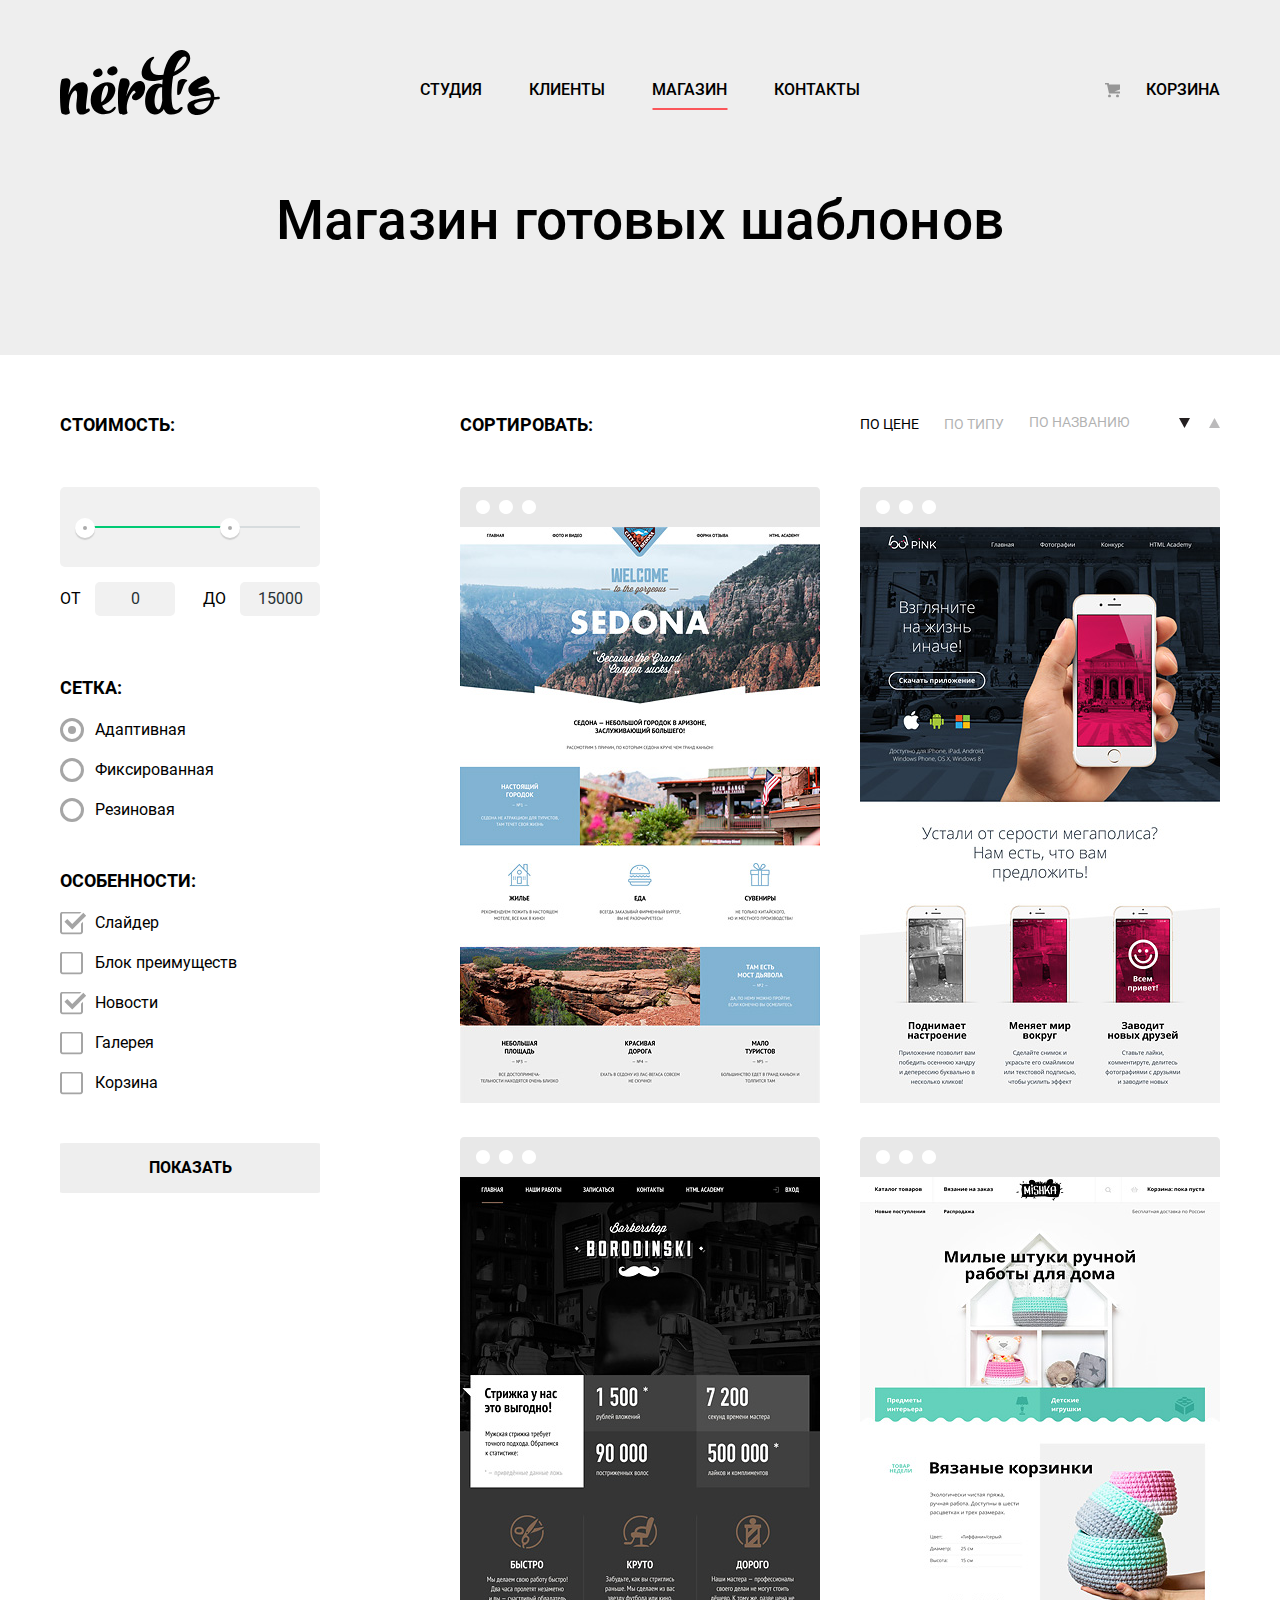
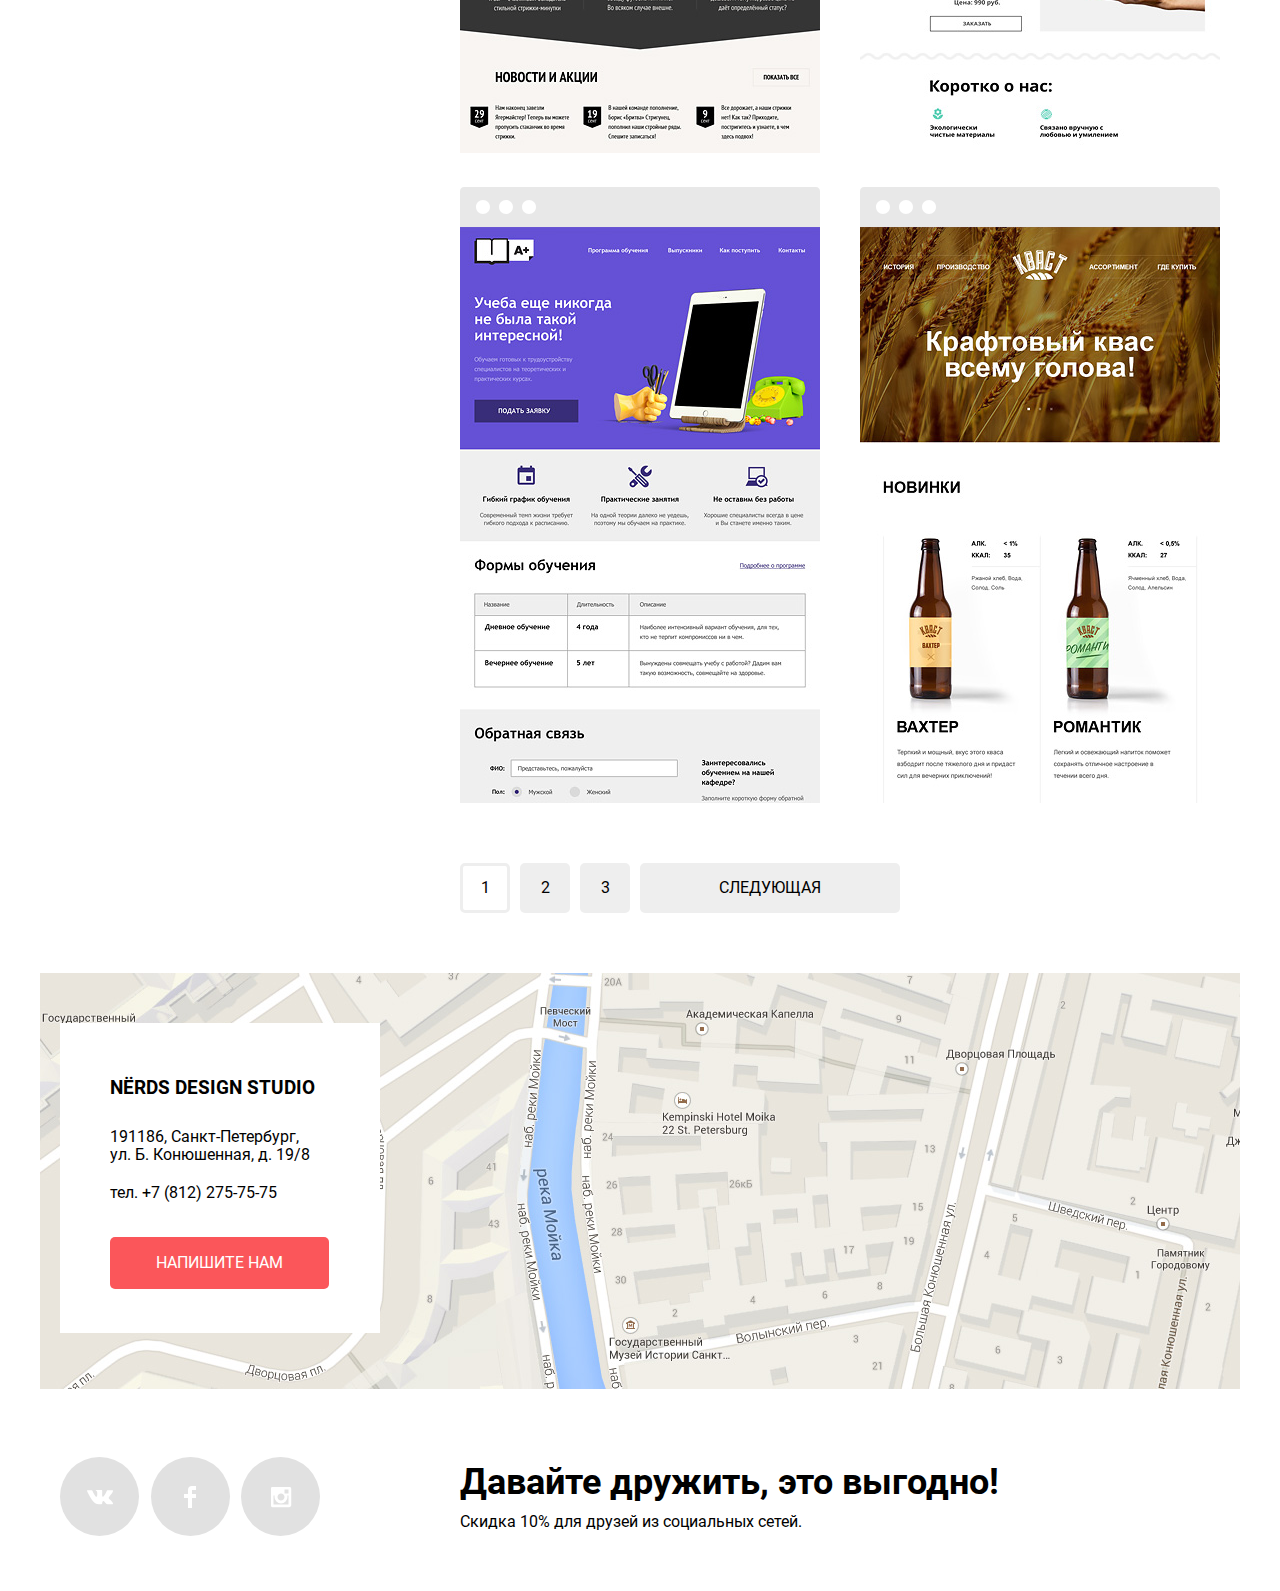
==== catalog.html @ c5b49dd9 "Оптимизировано" ====
<!DOCTYPE html>
<html lang="ru">
  <head>
    <meta charset="utf-8">
    <title>HTML Academy: Нёрдс</title>
    <link href="css/normalize.css" rel="stylesheet">
    <link href="css/min.style.css" rel="stylesheet">
  </head>
  <body class="catalog">
    <header class="main-header">
      <div class="container">
          <nav>
            <a class="logo-container" href="index.html">
              <img src="img/icons/nerds-logo.svg" alt="Логотип Нёрдс" width="160" height="65">
            </a>
            <ul class="site-navigation">
              <li class="site-navigation-item">
                <a href="studio.html">Студия</a>
              </li>
              <li class="site-navigation-item">
                <a href="clients.html">Клиенты</a>
              </li>
              <li class="site-navigation-item">
                <a class="current" href="catalog.html">Магазин</a>
              </li>
              <li class="site-navigation-item">
                <a href="contacts.html">Контакты</a>
              </li>
            </ul>
            <ul class="user-navigation">
              <li class="user-navigation-item">
                <a href="cart.html">Корзина</a>
              </li>
            </ul>
          </nav>
        <div class="title">
          <h1>Магазин готовых шаблонов</h1>
        </div>
      </div>
    </header>
    <main class="container inner-container">
      <aside>
        <fieldset class="field-range">
          <legend>Стоимость:</legend>
          <div class="range-filter">
            <div class="range-controls">
              <div class="scale">
                <div class="bar"></div>
              </div>
              <div class="toggle toggle-min"></div>
              <div class="toggle toggle-max"></div>
            </div>
            <div class="price-controls">
              <label class="min-price">от <input name="min-price" type="text" value="0"></label>
              <label class="max-price">до <input name="max-price" type="text" value="15000"></label>
            </div>
          </div>
        </fieldset>
        <fieldset class="field-radio">
          <legend>Сетка:</legend>
          <input class="visually-hidden" type="radio" name="grid" id="adoptive" checked>
          <label for="adoptive">Адаптивная</label>
          <input class="visually-hidden" type="radio" name="grid" id="fix">
          <label for="fix">Фиксированная</label>
          <input class="visually-hidden" type="radio" name="grid" id="responsive">
          <label for="responsive">Резиновая</label>
        </fieldset>
        <fieldset class="field-check">
          <legend>Особенности:</legend>
          <input class="visually-hidden" type="checkbox" id="check-slider" name="slider" checked>
          <label for="check-slider">Слайдер</label>
          <input class="visually-hidden" type="checkbox" id="check-features" name="features">
          <label for="check-features">Блок преимуществ</label>
          <input class="visually-hidden" type="checkbox" id="check-news" name="news" checked>
          <label for="check-news">Новости</label>
          <input class="visually-hidden" type="checkbox" id="check-gallery" name="gallery">
          <label for="check-gallery">Галерея</label>
          <input class="visually-hidden" type="checkbox" id="check-cart" name="cart">
          <label for="check-cart">Корзина</label>
        </fieldset>
        <button class="button" type="submit">Показать</button>
      </aside>
      <section class="inner-catalog">
        <h2 class="visually-hidden">Каталог</h2>
        <section class="sortings">
          <h3>Сортировать:</h3>
          <ul class="sort-type">
            <li>
              <a class="sorted" href="price-sort.html">По цене</a>
            </li>
            <li>
              <a href="type-sort.html">По типу</a>
            </li>
            <li>
              <a href="name-sort.html">По названию</a>
            </li>
          </ul>
          <ul class="sort-order">
            <li>
              <a class="sorted" href="down-sort">По убыванию</a>
            </li>
            <li>
              <a href="up-sort">По возрастанию</a>
            </li>
          </ul>
        </section>
        <ul class="catalog-list">
          <li class="catalog-item">
            <a href="sedona.html">
              <img class="catalog-item-image" src="img/content/img-sedona.jpg" alt="Sedona" width="360" height="576">
            </a>
            <div class="hidden info">
              <h3 class="project-name">
                <a href="sedona.html">Sedona</a>
              </h3>
              <b>Информационный  сайт для туристов</b>
              <a class="button" href="cart.html">9900 Руб.</a>
            </div>
          </li>
          <li class="catalog-item">
            <a href="pink-app.html">
              <img class="catalog-item-image" src="img/content/img-pink.jpg" alt="Pink app" width="360" height="576">
            </a>
            <div class="hidden info">
              <h3 class="project-name">
                <a href="pink-app.html">Pink app</a>
              </h3>
              <b>Продуктовый лендинг приложения для iOS и Android</b>
              <a class="button" href="cart.html">9900 Руб.</a>
            </div>
          </li>
          <li class="catalog-item">
            <a href="barbershop-borodinsky.html">
              <img class="catalog-item-image" src="img/content/img-barbershop.jpg" alt="Barbershop Borodinskiy" width="360" height="576">
            </a>
            <div class="hidden info">
              <h3 class="project-name">
                <a href="barbershop-borodinsky.html">Barbershop</a>
              </h3>
              <b>Сайт салона красоты.Для мужчин, да.</b>
              <a class="button" href="cart.html">9900 Руб.</a>
            </div>
          </li>
          <li class="catalog-item">
            <a href="mishka-store.html">
              <img class="catalog-item-image" src="img/content/img-mishka.jpg" alt="Mishka" width="360" height="576">
            </a>
            <div class="hidden info">
              <h3 class="project-name">
                <a href="mishka-store.html">Mishka</a>
              </h3>
              <b>Интернет-магазин вязаных игрушек</b>
              <a class="button" href="cart.html">9900 Руб.</a>
            </div>
          </li>
          <li class="catalog-item">
            <a href="a-plus.html">
              <img class="catalog-item-image" src="img/content/img-aplus.jpg" alt="A Plus" width="360" height="576">
            </a>
            <div class="hidden info">
              <h3 class="project-name">
                <a href="a-plus.html">A Plus</a>
              </h3>
              <b>Лендинг курсов повышения квалификации</b>
              <a class="button" href="cart.html">9900 Руб.</a>
            </div>
          </li>
          <li class="catalog-item">
            <a href="kvast.html">
              <img class="catalog-item-image" src="img/content/img-kvast.jpg" alt="Kvast" width="360" height="576">
            </a>
            <div class="hidden info">
              <h3 class="project-name">
                <a href="kvast.html">Кваст</a>
              </h3>
              <b>Промо-сайт производителя крафтового кваса</b>
              <a class="button" href="cart.html">9900 Руб.</a>
            </div>
          </li>
        </ul>
        <ul class="pagination">
          <li class="pagination-item current">
            <a href="page-1.html">1</a>
          </li>
          <li class="pagination-item">
            <a href="page-2.html">2</a>
          </li>
          <li class="pagination-item">
            <a href="page-3.html">3</a>
          </li>
          <li class="pagination-item">
            <a href="next-page.html">Cледующая</a>
          </li>
        </ul>
      </section>
    </main>
    <footer class="main-footer">
      <iframe src="https://www.google.com/maps/embed?pb=!1m18!1m12!1m3!1d1998.6037872533277!2d30.320858716096975!3d59.93871648187614!2m3!1f0!2f0!3f0!3m2!1i1024!2i768!4f13.1!3m3!1m2!1s0x4696310fca145cc1%3A0x42b32648d8238007!2z0JHQvtC70YzRiNCw0Y8g0JrQvtC90Y7RiNC10L3QvdCw0Y8g0YPQuy4sIDE5LzgsINCh0LDQvdC60YIt0J_QtdGC0LXRgNCx0YPRgNCzLCAxOTExODY!5e0!3m2!1sru!2sru!4v1552494220848" width="1200" height="416" style="border:0" allowfullscreen></iframe>
      <div class="container">
        <div class="adress-block">
          <h3>NЁRDS DESIGN STUDIO</h3>
          <p>191186, Санкт-Петербург,
            <br>ул. Б. Конюшенная, д. 19/8
          </p>
          <p>тел. +7 (812) 275-75-75</p>
          <a class="button open-popup" href="#">Напишите нам</a>
        </div>
      </div>
      <div class="social-container">
        <ul class="footer-social">
          <li class="footer-social-item vkontakte">
            <a href="nerds-vk.ru" aria-label="Группа Nerds во Вконтакте"></a>
          </li>
          <li class="footer-social-item facebook">
            <a href="nefds-fb.com" aria-label="Сообщество Nerds в Facebook"></a>
          </li>
          <li class="footer-social-item instagram">
            <a href="nerds-insta.com" aria-label="Страница Nerds в Instagram"></a>
          </li>
        </ul>
        <p class="footer-slogan">
          <b>Давайте дружить, это выгодно!</b>
          <span>Скидка 10% для друзей из социальных сетей.</span>
        </p>
      </div>
    </footer>
    <div class="modal">
      <button class="close" type="button" aria-label="Закрыть окно">Закрыть</button>
      <form action="https://echo.htmlacademy.ru" method="get">
        <h2>Напишите нам</h2>
        <div class="user-info">
          <p>
            <label for="name">Ваше имя:</label>
            <input type="text" id="name" name="user-name" placeholder="Имя Фамилия">
          </p>
          <p>
            <label for="mail">Ваш e-mail:</label>
            <input type="email" id="mail" name="user-mail" placeholder="email@example.com">
          </p>
        </div>
        <label for="letter">Текст письма:</label>
        <textarea id="letter" minlength="15">В свободной форме</textarea>
        <button class="button" type="submit">Отправить</button>
      </form>
    </div>
    <script src="js/min.script.js"></script>
  </body>
</html>
---- css/min.style.css ----
@-webkit-keyframes bounce{0%{-webkit-transform:translate(-50%,-400%);transform:translate(-50%,-400%)}90%{-webkit-transform:translate(-50%,-10%);transform:translate(-50%,-10%)}to{-webkit-transform:translate(-50%,-50%);transform:translate(-50%,-50%)}}@keyframes bounce{0%{-webkit-transform:translate(-50%,-400%);transform:translate(-50%,-400%)}90%{-webkit-transform:translate(-50%,-10%);transform:translate(-50%,-10%)}to{-webkit-transform:translate(-50%,-50%);transform:translate(-50%,-50%)}}@-webkit-keyframes shake{0%,to{-webkit-transform:translate(-50%,-50%);transform:translate(-50%,-50%)}10%,30%,50%,70%,90%{-webkit-transform:translate(-45%,-50%);transform:translate(-45%,-50%)}20%,40%,60%,80%{-webkit-transform:translate(-55%,-50%);transform:translate(-55%,-50%)}}@keyframes shake{0%,to{-webkit-transform:translate(-50%,-50%);transform:translate(-50%,-50%)}10%,30%,50%,70%,90%{-webkit-transform:translate(-45%,-50%);transform:translate(-45%,-50%)}20%,40%,60%,80%{-webkit-transform:translate(-55%,-50%);transform:translate(-55%,-50%)}}@font-face{font-style:normal;font-weight:500;font-family:"Roboto";src:local("Roboto"),url(../fonts/robotomedium.woff2) format("woff2"),url(../fonts/robotomedium.woff) format("woff")}@font-face{font-style:normal;font-weight:700;font-family:"Roboto";src:local("Roboto"),url(../fonts/robotobold.woff2) format("woff2"),url(../fonts/robotobold.woff) format("woff")}@font-face{font-style:normal;font-weight:400;font-family:"Roboto";src:local("Roboto"),url(../fonts/roboto.woff2) format("woff2"),url(../fonts/roboto.woff) format("woff")}.button,body{margin:0;font-size:16px}body{font-weight:300;font-family:"Roboto","Arial",sans-serif;letter-spacing:0;padding:0;line-height:30px;color:#000}a{text-decoration:none;cursor:pointer}.visually-hidden{position:absolute;width:1px;height:1px;margin:-1px;padding:0;overflow:hidden;border:0;clip:rect(0 0 0 0)}.button{display:inline-block;padding:16px 54px;line-height:18px;vertical-align:middle;text-align:center;color:#fff;text-transform:uppercase;word-wrap:break-word;background-color:#fb565a;border-radius:5px}.button:focus,.button:hover{background-color:#e74246}.button:active{color:rgba(255,255,255,.3);background-color:#d7373b}.container{-webkit-box-sizing:border-box;box-sizing:border-box;width:1200px;margin:0 auto;padding:0 20px}.main-header{padding-top:50px;background-color:#eee}.index.main-header{margin-bottom:80px}.main-header nav{display:-webkit-box;display:-ms-flexbox;display:flex;-webkit-box-align:start;-ms-flex-align:start;align-items:flex-start;background-color:inherit}.logo-container{width:160px;height:65px;margin-right:200px}.logo-container:focus,.logo-container:hover{opacity:.8}.logo-container:active{opacity:.3}.site-navigation,.user-navigation{display:-webkit-box;display:-ms-flexbox;display:flex;-webkit-box-orient:horizontal;-webkit-box-direction:normal;-ms-flex-direction:row;flex-direction:row;-ms-flex-wrap:wrap;flex-wrap:wrap;-webkit-box-pack:justify;-ms-flex-pack:justify;justify-content:space-between;-webkit-box-align:start;-ms-flex-align:start;align-items:flex-start;width:440px;margin:0 60px 0 0;padding:15px 0 0;list-style:none}.user-navigation{-webkit-box-pack:end;-ms-flex-pack:end;justify-content:flex-end;width:300px;margin:0}.site-navigation-item:not(:last-of-type){margin-right:45px}.site-navigation-item a,.user-navigation-item a{position:relative;display:inline-block;padding:10px 0;font-weight:500;font-size:16px;line-height:30px;vertical-align:middle;text-align:right;color:#000;text-transform:uppercase}.site-navigation-item a:focus,.site-navigation-item a:hover,.user-navigation-item a:focus,.user-navigation-item a:hover{color:#fb565a}.site-navigation-item a:active,.user-navigation-item a:active{color:rgba(0,0,0,.3)}.site-navigation-item .current::after{content:"";position:absolute;bottom:5px;left:50%;width:100%;height:2px;background-color:#fb565a;-webkit-transform:translateX(-50%);-ms-transform:translateX(-50%);transform:translateX(-50%)}.user-navigation-item{position:relative}.user-navigation-item:last-child a{width:115px;text-align:right}.user-navigation-item:last-child a:before{content:"";position:absolute;top:50%;left:0;display:block;width:15px;height:15px;background-image:url(../img/icons/cart-icon.svg);-webkit-transform:translateY(-50%);-ms-transform:translateY(-50%);transform:translateY(-50%);opacity:.5}.main-slider{position:relative;margin:0;padding:0}.main-slider input{position:absolute;width:1px;height:1px;margin:-1px;padding:0;overflow:hidden;border:0;clip:rect(0 0 0 0);-webkit-appearance:none;-moz-appearance:none;appearance:none}.slider-navigation{position:absolute;bottom:95px;left:535px;z-index:2;display:-webkit-box;display:-ms-flexbox;display:flex;-webkit-box-pack:justify;-ms-flex-pack:justify;justify-content:space-between;width:90px;height:18px}.slider-navigation-item{width:18px;height:18px;background-color:#fff;border-radius:50%}.main-slider input#slide-1:checked~div label[for=slide-1]::before,.main-slider input#slide-2:checked~div label[for=slide-2]::before,.main-slider input#slide-3:checked~div label[for=slide-3]::before{content:"";position:relative;top:-50%;left:50%;display:inline-block;width:25%;height:25%;vertical-align:middle;border:2px solid #c2c2c2;border-radius:50%;-webkit-transform:translate(-50%,25%);-ms-transform:translate(-50%,25%);transform:translate(-50%,25%)}.main-slider input#slide-1:focus~div label[for=slide-1],.main-slider input#slide-2:focus~div label[for=slide-2],.main-slider input#slide-3:focus~div label[for=slide-3]{-webkit-box-shadow:inset 1px 1px 0 0 #87cefa,inset -1px -1px 0 0 #87cefa,inset -1px 1px 0 0 #87cefa,inset 1px -1px 0 0 #87cefa;box-shadow:inset 1px 1px 0 0 #87cefa,inset -1px -1px 0 0 #87cefa,inset -1px 1px 0 0 #87cefa,inset 1px -1px 0 0 #87cefa}.slider-item,.slider-list{position:relative;width:100%;margin:0}.slider-list{-webkit-box-sizing:border-box;box-sizing:border-box;min-height:430px;list-style:none;display:block;padding:0 0 80px}.slider-item{top:0;left:0;display:none;height:100%;padding:0}.main-slider input#slide-1:checked~.slider-list .first,.main-slider input#slide-2:checked~.slider-list .second,.main-slider input#slide-3:checked~.slider-list .third{display:block}.slider-item.first::after,.slider-item.second::after,.slider-item.third::after{content:"";position:absolute;right:30px;bottom:-82px;z-index:1;width:700px;height:414px;background-image:url(../img/content/slide1.png);background-repeat:no-repeat}.slider-item.second::after,.slider-item.third::after{bottom:-80px;height:430px;background-image:url(../img/content/slide2.png)}.slider-item.third::after{width:760px;height:410px;background-image:url(../img/content/slide3.png)}.slider-item .item-info{width:520px}.slider-item h2{margin:0 0 25px;padding:78px 0 0;font-size:55px;line-height:55px}.slider-item p{width:410px;margin:0 0 40px;padding:0;line-height:24px}.categories{width:1160px;margin:0 auto}.category-item,.category-list{display:-webkit-box;display:-ms-flexbox;display:flex;-webkit-box-direction:normal}.category-list{-webkit-box-pack:start;-ms-flex-pack:start;justify-content:flex-start;list-style:none;-webkit-box-orient:horizontal;-ms-flex-direction:row;flex-direction:row;width:100%;margin:0;padding:80px 0 0}.category-item{-webkit-box-orient:vertical;-ms-flex-direction:column;flex-direction:column;width:300px;margin:0 100px 0 0;padding:0}.category-item img{margin:0 0 26px;padding:0}.category-item h3{margin:0 0 15px;padding:0;font-size:24px;line-height:30px;text-transform:uppercase}.category-item p{max-width:260px;margin:0 0 32px;padding:0;line-height:24px}.category-item a{-webkit-box-sizing:border-box;box-sizing:border-box;max-width:160px;margin:0;padding:17px 0}.cat-second a{background-color:#00ca74}.cat-second a:focus,.cat-second a:hover{background-color:#00bc6c}.cat-second a:active{background-color:#00aa62}.cat-third a{margin-bottom:80px;background-color:#efc84a}.cat-third a:focus,.cat-third a:hover{background-color:#eab534}.cat-third a:active{background-color:#e5a722}.about-us{margin-bottom:50px;font-size:16px;line-height:24px}.about-us .container{display:-webkit-box;display:-ms-flexbox;display:flex;-webkit-box-orient:horizontal;-webkit-box-direction:normal;-ms-flex-direction:row;flex-direction:row;-webkit-box-pack:justify;-ms-flex-pack:justify;justify-content:space-between;width:1160px;margin:0 auto;padding:0;border-top:2px solid #eee}.column-left{width:700px}.column-right{width:360px}.about-us h1{margin:0 0 33px;padding:73px 0 0;font-size:45px;line-height:45px}.about-us p{width:620px;margin:0 0 40px;padding:0}.about-us b,.about-us caption{margin:0;padding:0;font-weight:700;text-transform:uppercase}.about-us .features{margin:0;padding:24px 0 0;list-style:none}.features li{position:relative;margin:0 0 24px;padding:0 0 0 35px}.features li::before{content:"";position:absolute;top:50%;left:0;width:25px;height:2px;background-color:#fb565a}.about-us img{margin:0;padding:40px 0 30px}.about-us table{width:360px;margin:0;padding:0;text-align:left}.about-us sup{font-size:25px;line-height:10px}.about-us caption{padding:0 0 55px}.about-us td,.about-us th{width:120px;margin:0;padding:2px 0 35px;font-size:45px;line-height:10px}.about-us td{padding:0;font-weight:400;font-size:16px;line-height:18px}.clients{margin-bottom:80px}.clients .container{-webkit-box-align:center;-ms-flex-align:center;align-items:center;-webkit-box-sizing:border-box;box-sizing:border-box;width:1160px;min-height:184px;margin:0 auto;padding:0;border-top:2px solid #eee;border-bottom:2px solid #eee}.clients .container,.clients-item,.clients-list{display:-webkit-box;display:-ms-flexbox;display:flex}.clients-list{-webkit-box-orient:horizontal;-webkit-box-direction:normal;-ms-flex-direction:row;flex-direction:row;-ms-flex-wrap:wrap;flex-wrap:wrap;height:100%;padding:0;list-style:none;width:100%}.clients-item{position:relative;-webkit-box-pack:center;-ms-flex-pack:center;justify-content:center;-webkit-box-align:center;-ms-flex-align:center;align-items:center;-webkit-box-sizing:border-box;box-sizing:border-box;width:300px;padding-top:15px}.clients-item a{opacity:.2;font-size:0}.clients-item a:focus,.clients-item a:hover{opacity:1}.clients-item a:active{opacity:.1}.clients-item:first-of-type,.clients-item:last-of-type{width:280px;padding-top:25px}.clients-item:first-of-type{padding-right:20px}.clients-item:last-of-type{padding-left:20px}.clients-item:not(:last-of-type)::after{content:"";position:absolute;top:50%;right:0;width:2px;height:52px;background-color:#eee;-webkit-transform:translateY(-50%);-ms-transform:translateY(-50%);transform:translateY(-50%)}.main-footer .container{position:relative;display:block;width:1200px;height:416px;margin:0 auto 68px;padding:0;background-color:#e9e5dc;background-image:url(../img/content/map.jpg)}.main-footer iframe{z-index:1;width:100%;height:416px;positioN:absolute}.adress-block,.adress-block .button{-webkit-box-sizing:border-box;box-sizing:border-box}.adress-block{position:absolute;top:50px;left:20px;z-index:2;height:310px;background-color:#fff;width:320px;padding:50px}.adress-block h3{margin:0 0 25px;padding:0}.adress-block p{margin:0 0 20px;padding:0;font-weight:400;line-height:18px}.adress-block .button{width:219px;margin:15px 0 0;padding:17px 0}.footer-social,.social-container{display:-webkit-box;display:-ms-flexbox;display:flex;-webkit-box-orient:horizontal;-webkit-box-direction:normal;-ms-flex-direction:row;flex-direction:row;width:1160px;margin:0 auto 45px;padding:0 20px}.footer-social{-ms-flex-wrap:wrap;flex-wrap:wrap;-webkit-box-pack:justify;-ms-flex-pack:justify;justify-content:space-between;-webkit-box-align:start;-ms-flex-align:start;align-items:flex-start;-webkit-box-sizing:border-box;box-sizing:border-box;width:260px;margin:0 140px 0 0;padding:0;list-style:none}.footer-social-item{width:79px;height:79px;margin-bottom:10px;background-color:#e1e1e1;border-radius:50%}.footer-social-item a{position:relative;display:block;width:100%;height:100%;border-radius:50%}.footer-social-item a:focus,.footer-social-item a:hover{background-color:#e74246}.footer-social-item a:active{background-color:#d7373b}.facebook a:active::after,.instagram a:active::after,.vkontakte a:active::after{opacity:.3}.facebook a::after,.vkontakte a::after{left:50%;-webkit-transform:translate(-50%,-50%);-ms-transform:translate(-50%,-50%);transform:translate(-50%,-50%)}.vkontakte a::after{content:"";position:absolute;top:50%;display:block;width:26px;height:15px;background-image:url(../img/icons/vk-icon.svg)}.facebook a::after{width:12px;height:22px;background-image:url(../img/icons/fb-icon.svg)}.facebook a::after,.field-radio label::before,.instagram a::after{content:"";position:absolute;top:50%;display:block}.instagram a::after{background-image:url(../img/icons/insta-icon.svg);-webkit-transform:translate(-50%,-50%);-ms-transform:translate(-50%,-50%);transform:translate(-50%,-50%);left:50%;width:21px;height:21px}.footer-slogan{max-width:560px;margin:0;padding:0}.footer-slogan p{margin-top:30px;padding:1px 0 0}.footer-slogan b{display:block;margin-bottom:7px;padding-top:7px;font-weight:700;font-size:36px;line-height:36px}.footer-slogan span{margin:0}.main-header h1{width:100%;margin:0;padding:78px 0 0;font-weight:500;font-size:55px;line-height:55px;text-align:center;letter-spacing:.001em}.container.inner-container,.main-header .title{display:-webkit-box;display:-ms-flexbox;display:flex}.main-header .title{-webkit-box-sizing:border-box;box-sizing:border-box;min-height:240px;margin:0;padding-bottom:100px}.container.inner-container{-webkit-box-orient:horizontal;-webkit-box-direction:normal;-ms-flex-direction:row;flex-direction:row;-webkit-box-pack:justify;-ms-flex-pack:justify;justify-content:space-between;padding:0 20px}.catalog .main-header{margin-bottom:58px}.container aside{width:260px}aside fieldset{display:-webkit-box;display:-ms-flexbox;display:flex;-webkit-box-orient:vertical;-webkit-box-direction:normal;-ms-flex-direction:column;flex-direction:column;margin:0;padding:0;border:0}.field-range{margin-bottom:60px}.field-radio{margin-bottom:34px}.field-check{margin-bottom:35px}fieldset legend{margin-bottom:15px;padding:0;font-weight:700;font-size:18px;line-height:24px;text-transform:uppercase;letter-spacing:.001em}fieldset label{position:relative;margin-bottom:10px;padding-left:35px;font-weight:400}.range-filter{width:260px;margin-top:35px}.range-controls{position:relative;height:41px;margin-bottom:15px;padding-top:39px;padding-right:20px;padding-left:20px;background-color:#f1f1f1;border-radius:5px}.range-controls .scale{height:2px;background:#d7dcde}.range-controls .bar{width:70%;height:2px;background:#00ca74}.range-controls .toggle{position:absolute;top:31px;left:0;width:4px;height:4px;padding:0;background-color:#ababab;border:8px solid #fff;border-radius:50%;-webkit-box-shadow:0 2px 1px 0 #cfcfcf;box-shadow:0 2px 1px 0 #cfcfcf;cursor:pointer}.range-controls .toggle-min{left:15px}.range-controls .toggle-max{left:160px}.price-controls{display:-webkit-box;display:-ms-flexbox;display:flex;-webkit-box-orient:horizontal;-webkit-box-direction:normal;-ms-flex-direction:row;flex-direction:row;width:100%}.price-controls label{width:50%;margin-bottom:0;padding:0;font-size:16px;text-transform:uppercase}.price-controls input{width:60px;margin-left:10px;padding:8px 10px;font-size:16px;font-family:"Roboto","Arial",sans-serif;text-align:center;color:#283136;background:#f1f1f1;border:0;border-radius:5px}.max-price{text-align:right}.field-radio label::before{left:0;width:18px;height:18px;border:3px solid #4d4d4d;border-radius:50%;-webkit-transform:translateY(-50%);-ms-transform:translateY(-50%);transform:translateY(-50%);opacity:.5}.field-radio input:checked+label:after{content:"";position:absolute;top:50%;left:8px;width:8px;height:8px;background-color:#4d4d4d;border-radius:50%;-webkit-transform:translateY(-50%);-ms-transform:translateY(-50%);transform:translateY(-50%);opacity:.5}.field-check label:before{content:"";position:absolute;top:50%;left:0;display:block;-webkit-box-sizing:border-box;box-sizing:border-box;width:27px;height:23px;background-image:url(../img/icons/checkbox-off.svg);background-repeat:no-repeat;-webkit-transform:translateY(-50%);-ms-transform:translateY(-50%);transform:translateY(-50%);opacity:.5}.field-check input:checked+label:before{background-image:url(../img/icons/checkbox-on.svg)}.field-radio input:checked+label:hover:after,fieldset label:hover:before{opacity:1}fieldset input:disabled+label{opacity:.3;pointer-events:none}fieldset input:focus+label{-webkit-box-shadow:inset 1px 1px 0 0 #87cefa,inset -1px -1px 0 0 #87cefa,inset -1px 1px 0 0 #87cefa,inset 1px -1px 0 0 #87cefa;box-shadow:inset 1px 1px 0 0 #87cefa,inset -1px -1px 0 0 #87cefa,inset -1px 1px 0 0 #87cefa,inset 1px -1px 0 0 #87cefa}.field-radio input:focus+label:after,fieldset input:focus+label:before{opacity:1}aside button{width:100%;border:0}aside .button{font-weight:700;font-size:16px;line-height:18px;color:#000;background-color:#eee;border-radius:2%}aside .button:focus,aside .button:hover{background-color:#dfdfdf}aside .button:active{color:rgba(0,0,0,.3);background-color:#d5d5d5;-webkit-box-shadow:inset 0 3px 0 0 rgba(0,0,0,.1);box-shadow:inset 0 3px 0 0 rgba(0,0,0,.1)}.inner-catalog{width:760px}.inner-catalog ul{margin:0;padding:0;list-style:none}.inner-catalog .sortings,.sortings ul{display:-webkit-box;display:-ms-flexbox;display:flex;-webkit-box-orient:horizontal;-webkit-box-direction:normal;-ms-flex-direction:row;flex-direction:row}.inner-catalog .sortings{margin-bottom:50px}.sortings ul{margin:0;padding:0}.sortings h3{margin:0 auto 0 0;padding:0;font-weight:700;font-size:18px;line-height:24px;text-transform:uppercase;letter-spacing:.001em}.sortings a{display:inline-block;font-weight:400;font-size:14px;line-height:18px;vertical-align:middle;color:#000;text-transform:uppercase;opacity:.3}.sortings a:focus,.sortings a:hover{opacity:.6}.sortings a:active{opacity:1}.sortings .sort-type{margin-right:45px}.sort-order li,.sort-type li{display:-webkit-inline-box;display:-ms-inline-flexbox;display:inline-flex}.sort-type li:not(:last-of-type){margin-right:25px;padding-top:2px}.sortings .sort-order{display:-webkit-box;display:-ms-flexbox;display:flex;-webkit-box-pack:justify;-ms-flex-pack:justify;justify-content:space-between;width:45px}.sort-order a{position:relative;width:15px;height:18px;font-size:0}.sort-order .sorted::before{-webkit-transform:rotate(180deg);-ms-transform:rotate(180deg);transform:rotate(180deg)}.sort-order a::before{content:"";position:absolute;top:25%;left:25%;display:block;width:11px;height:10px;background-image:url(../img/icons/icon-up-dir.svg)}.sortings .sorted{opacity:1}.inner-catalog .catalog-list{display:-webkit-box;display:-ms-flexbox;display:flex;-webkit-box-orient:horizontal;-webkit-box-direction:normal;-ms-flex-direction:row;flex-direction:row;-ms-flex-wrap:wrap;flex-wrap:wrap;margin-bottom:26px}.catalog-item{position:relative;max-width:360px;margin-bottom:24px;padding-top:40px}.catalog-item:not(:nth-of-type(2n)){margin-right:40px}.catalog-item .button,.catalog-item .info{-webkit-box-sizing:border-box;box-sizing:border-box}.catalog-item .info{position:absolute;bottom:10px;z-index:2;display:-webkit-box;display:-ms-flexbox;display:flex;-webkit-box-orient:vertical;-webkit-box-direction:normal;-ms-flex-direction:column;flex-direction:column;-webkit-box-align:center;-ms-flex-align:center;align-items:center;min-height:230px;max-height:575px;padding-bottom:40px;background-color:#eee;width:100%}.catalog-item:before{content:"";position:absolute;top:0;left:0;width:360px;height:40px;background-image:url(../img/icons/browser.svg);opacity:.12}.catalog-item h3{margin:0 0 18px;padding:30px 0 0;font-weight:700;font-size:18px;line-height:24px;text-transform:uppercase;letter-spacing:.001em}.project-name a{color:#000}.catalog-item b{width:200px;min-height:60px;max-height:800px;margin-bottom:5px;overflow:auto;font-weight:400;line-height:18px;text-align:center}.catalog-item .button{width:200px}.catalog-item .hidden{display:none}.catalog-item:focus-within:before,.catalog-item:focus:before,.catalog-item:hover:before{opacity:1}.catalog-item a:focus+.hidden,.catalog-item a:hover+.hidden{display:-webkit-box;display:-ms-flexbox;display:flex}.catalog-item .hidden:hover,.catalog-item:focus-within .hidden{display:-webkit-box;display:-ms-flexbox;display:flex}.inner-catalog .pagination{display:-webkit-box;display:-ms-flexbox;display:flex;-webkit-box-orient:horizontal;-webkit-box-direction:normal;-ms-flex-direction:row;flex-direction:row;-ms-flex-wrap:wrap;flex-wrap:wrap;width:100%;margin-bottom:40px}.pagination a,.pagination-item{-webkit-box-pack:center;-ms-flex-pack:center;justify-content:center;-webkit-box-align:center;-ms-flex-align:center;align-items:center;-webkit-box-sizing:border-box;box-sizing:border-box}.pagination a{display:-webkit-inline-box;display:-ms-inline-flexbox;display:inline-flex;width:100%;color:#000;text-transform:uppercase;height:100%}.pagination-item{display:-webkit-box;display:-ms-flexbox;display:flex;min-width:50px;height:50px;margin:0 10px 20px 0;padding:0;background-color:#eee;border-radius:5px}.pagination-item:last-of-type{width:260px;margin-right:0}.pagination .current{-webkit-box-sizing:border-box;box-sizing:border-box;background-color:transparent;border:3px solid #eee}.pagination-item:focus-within,.pagination-item:hover{background-color:#dfdfdf}.pagination-item:active{background-color:#d5d5d5;-webkit-box-shadow:inset 0 3px 0 0 rgba(0,0,0,.1);box-shadow:inset 0 3px 0 0 rgba(0,0,0,.1)}.pagination-item:active a{color:rgba(0,0,0,.3)}.modal{position:fixed;top:50%;left:50%;z-index:5;display:none;-webkit-box-sizing:border-box;box-sizing:border-box;width:960px;height:590px;margin:0;padding:70px 100px;background-color:#fff;-webkit-box-shadow:0 20px 40px 0 rgba(0,0,0,.75);box-shadow:0 20px 40px 0 rgba(0,0,0,.75);-webkit-transform:translate(-50%,-50%);-ms-transform:translate(-50%,-50%);transform:translate(-50%,-50%)}.modal-error,.modal-open{-webkit-animation-duration:.6s;animation-duration:.6s}.modal-open{display:block;-webkit-animation-name:bounce;animation-name:bounce}.modal-error{-webkit-animation-name:shake;animation-name:shake}.modal .close{position:absolute;top:80px;right:90px;width:21px;height:21px;font-size:0;background:0 0;background-image:url(../img/icons/close-cross.svg);border:0;opacity:.5}.modal .close:focus,.modal .close:hover{opacity:1}.modal .close:active{opacity:.1}.modal button{border:0}.modal form{-webkit-box-orient:vertical;-ms-flex-direction:column;flex-direction:column;width:100%;margin:0;padding:0}.modal h2{margin:0 0 30px;padding:0;font-size:45px;line-height:45px}.modal .user-info,.modal form,.user-info p{display:-webkit-box;display:-ms-flexbox;display:flex;-webkit-box-direction:normal}.modal .user-info{-webkit-box-pack:justify;-ms-flex-pack:justify;justify-content:space-between;margin:0 0 25px;padding:0;-webkit-box-orient:horizontal;-ms-flex-direction:row;flex-direction:row}.user-info p{-webkit-box-orient:vertical;-ms-flex-direction:column;flex-direction:column;width:360px}.modal textarea,.user-info input{-webkit-box-sizing:border-box;box-sizing:border-box;padding:14px;border:2px solid rgba(0,0,0,.3);border-radius:3px}.user-info input{font-weight:400;margin:0}.modal label,.user-info p{margin:0 0 5px;padding:0}label[for=letter]{margin-bottom:0}.modal textarea{height:116px;margin:0 0 48px;color:rgba(0,0,0,.3)}.modal .button{width:260px}
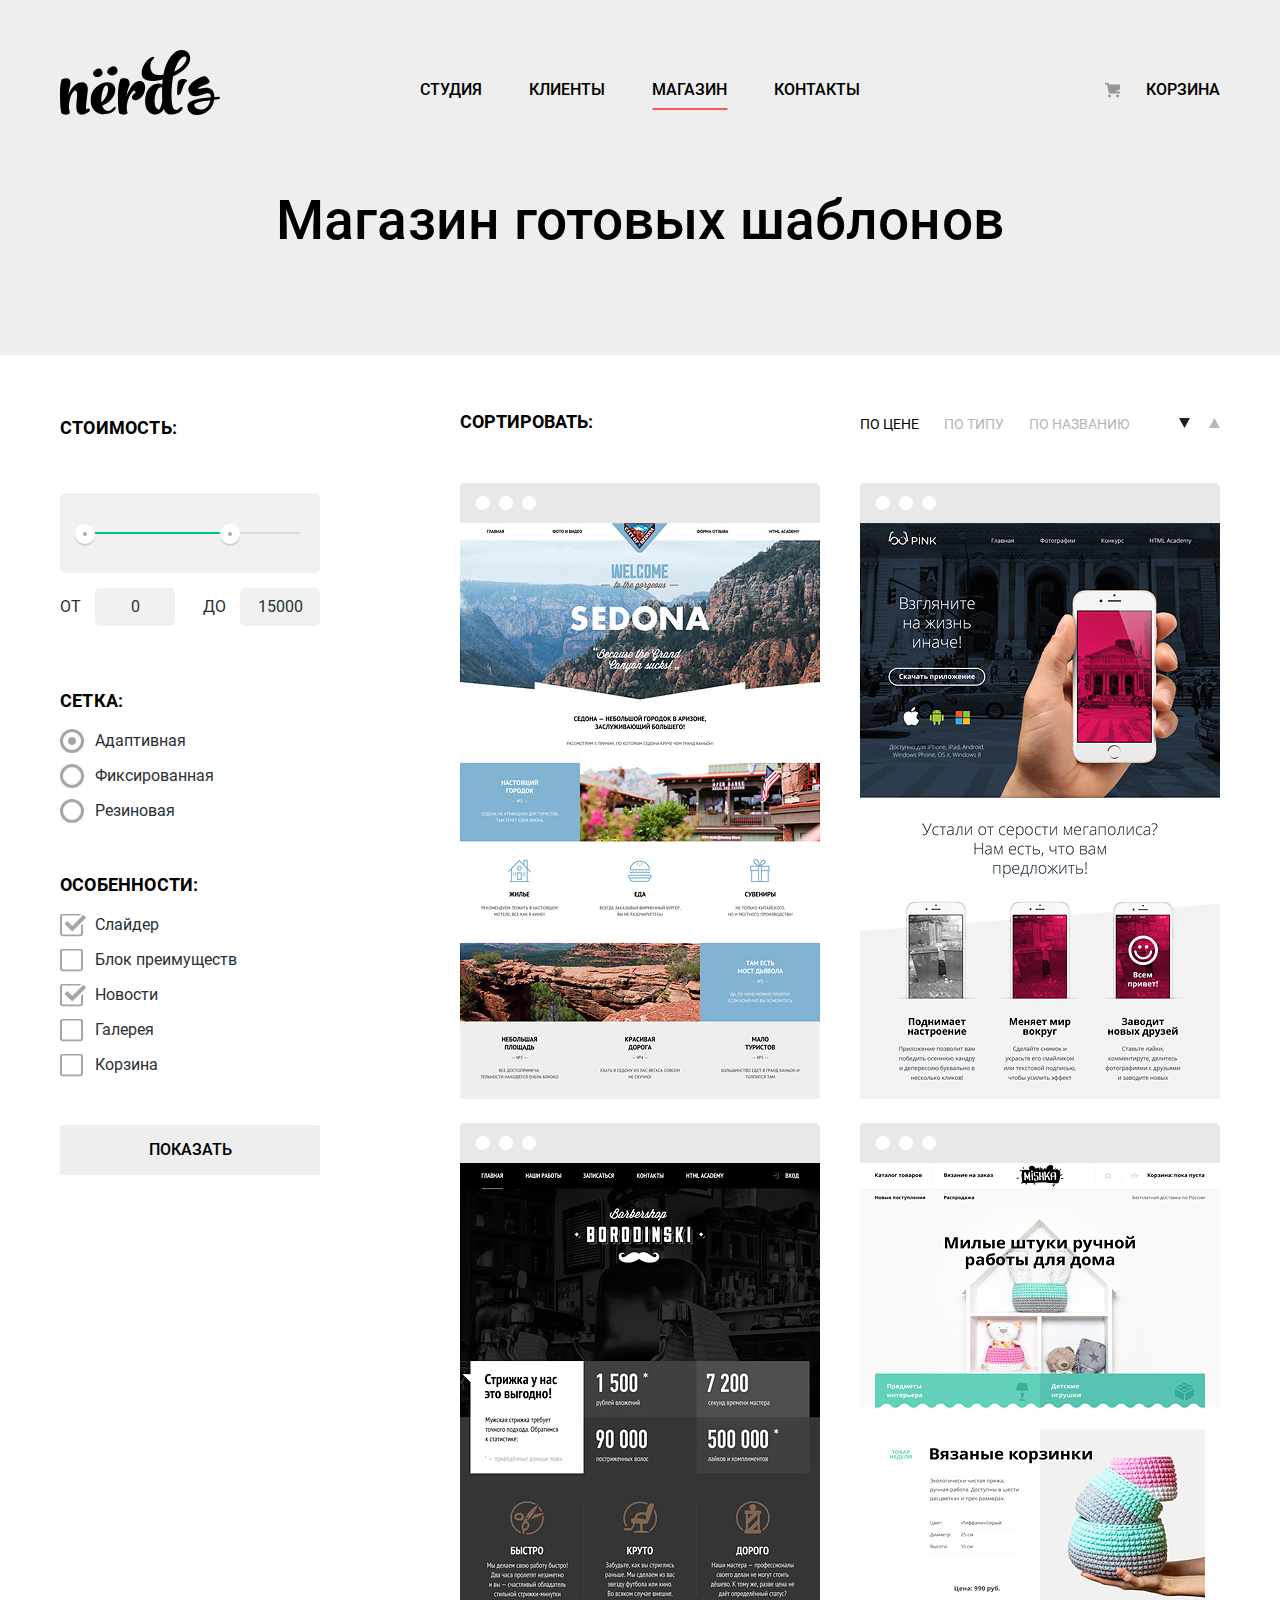
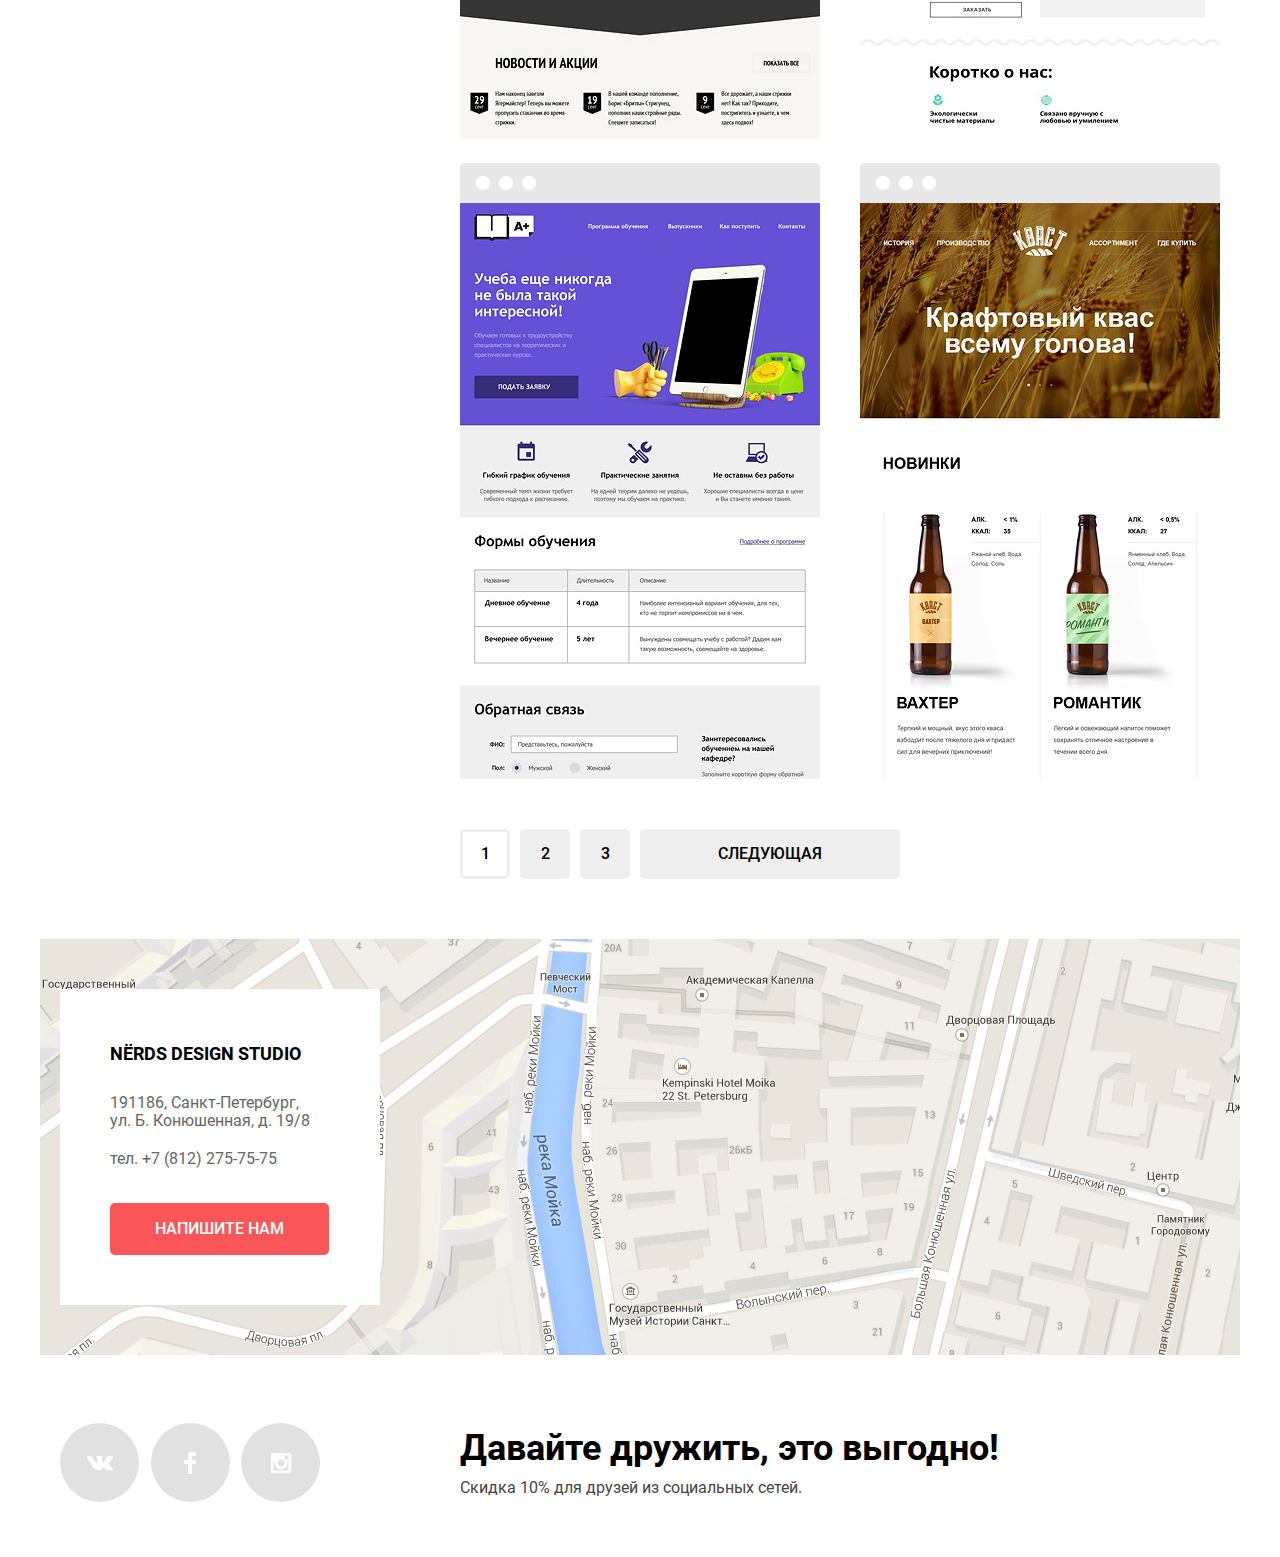
==== commit 87348fb9: "Правки самостоятельно после первой попытки" ====
--- a/catalog.html
+++ b/catalog.html
@@ -4,7 +4,7 @@
     <meta charset="utf-8">
     <title>HTML Academy: Нёрдс</title>
     <link href="css/normalize.css" rel="stylesheet">
-    <link href="css/min.style.css" rel="stylesheet">
+    <link href="css/styles.css" rel="stylesheet">
   </head>
   <body class="catalog">
     <header class="main-header">
@@ -40,45 +40,47 @@
     </header>
     <main class="container inner-container">
       <aside>
-        <fieldset class="field-range">
-          <legend>Стоимость:</legend>
-          <div class="range-filter">
-            <div class="range-controls">
-              <div class="scale">
-                <div class="bar"></div>
+        <form action="https://echo.htmlacademy.ru" method="get">
+          <fieldset class="field-range">
+            <legend>Стоимость:</legend>
+            <div class="range-filter">
+              <div class="range-controls">
+                <div class="scale">
+                  <div class="bar"></div>
+                </div>
+                <div class="toggle toggle-min"></div>
+                <div class="toggle toggle-max"></div>
               </div>
-              <div class="toggle toggle-min"></div>
-              <div class="toggle toggle-max"></div>
-            </div>
-            <div class="price-controls">
-              <label class="min-price">от <input name="min-price" type="text" value="0"></label>
-              <label class="max-price">до <input name="max-price" type="text" value="15000"></label>
-            </div>
-          </div>
-        </fieldset>
-        <fieldset class="field-radio">
-          <legend>Сетка:</legend>
-          <input class="visually-hidden" type="radio" name="grid" id="adoptive" checked>
-          <label for="adoptive">Адаптивная</label>
-          <input class="visually-hidden" type="radio" name="grid" id="fix">
-          <label for="fix">Фиксированная</label>
-          <input class="visually-hidden" type="radio" name="grid" id="responsive">
-          <label for="responsive">Резиновая</label>
-        </fieldset>
-        <fieldset class="field-check">
-          <legend>Особенности:</legend>
-          <input class="visually-hidden" type="checkbox" id="check-slider" name="slider" checked>
-          <label for="check-slider">Слайдер</label>
-          <input class="visually-hidden" type="checkbox" id="check-features" name="features">
-          <label for="check-features">Блок преимуществ</label>
-          <input class="visually-hidden" type="checkbox" id="check-news" name="news" checked>
-          <label for="check-news">Новости</label>
-          <input class="visually-hidden" type="checkbox" id="check-gallery" name="gallery">
-          <label for="check-gallery">Галерея</label>
-          <input class="visually-hidden" type="checkbox" id="check-cart" name="cart">
-          <label for="check-cart">Корзина</label>
-        </fieldset>
-        <button class="button" type="submit">Показать</button>
+              <div class="price-controls">
+                <label class="min-price">от <input name="min-price" type="text" value="0"></label>
+                <label class="max-price">до <input name="max-price" type="text" value="15000"></label>
+              </div>
+            </div>
+          </fieldset>
+          <fieldset class="field-radio">
+            <legend>Сетка:</legend>
+            <input class="visually-hidden" type="radio" name="grid" id="adoptive" checked>
+            <label for="adoptive">Адаптивная</label>
+            <input class="visually-hidden" type="radio" name="grid" id="fix">
+            <label for="fix">Фиксированная</label>
+            <input class="visually-hidden" type="radio" name="grid" id="responsive">
+            <label for="responsive">Резиновая</label>
+          </fieldset>
+          <fieldset class="field-check">
+            <legend>Особенности:</legend>
+            <input class="visually-hidden" type="checkbox" id="check-slider" name="slider" checked>
+            <label for="check-slider">Слайдер</label>
+            <input class="visually-hidden" type="checkbox" id="check-features" name="features">
+            <label for="check-features">Блок преимуществ</label>
+            <input class="visually-hidden" type="checkbox" id="check-news" name="news" checked>
+            <label for="check-news">Новости</label>
+            <input class="visually-hidden" type="checkbox" id="check-gallery" name="gallery">
+            <label for="check-gallery">Галерея</label>
+            <input class="visually-hidden" type="checkbox" id="check-cart" name="cart">
+            <label for="check-cart">Корзина</label>
+          </fieldset>
+          <button class="button" type="submit">Показать</button>
+        </form>
       </aside>
       <section class="inner-catalog">
         <h2 class="visually-hidden">Каталог</h2>
--- a/css/styles.css
+++ b/css/styles.css
@@ -0,0 +1,2009 @@
+@font-face {
+  font-style: normal;
+  font-weight: 500;
+  font-family: "Roboto";
+
+  src: local("Roboto"),
+  url("../fonts/robotomedium.woff2") format("woff2"),
+  url("../fonts/robotomedium.woff") format("woff");
+}
+
+@font-face {
+  font-style: normal;
+  font-weight: 700;
+  font-family: "Roboto";
+
+  src: local("Roboto"),
+  url("../fonts/robotobold.woff2") format("woff2"),
+  url("../fonts/robotobold.woff") format("woff");
+}
+
+@font-face {
+  font-style: normal;
+  font-weight: 400;
+  font-family: "Roboto";
+
+  src: local("Roboto"),
+  url("../fonts/roboto.woff2") format("woff2"),
+  url("../fonts/roboto.woff") format("woff");
+}
+
+@-webkit-keyframes bounce {
+  0% {
+    -webkit-transform: translate(-50%, -400%);
+            transform: translate(-50%, -400%);
+  }
+
+  90% {
+    -webkit-transform: translate(-50%, -10%);
+            transform: translate(-50%, -10%);
+  }
+
+  100% {
+    -webkit-transform: translate(-50%, -50%);
+            transform: translate(-50%, -50%);
+  }
+}
+
+@keyframes bounce {
+  0% {
+    -webkit-transform: translate(-50%, -400%);
+            transform: translate(-50%, -400%);
+  }
+
+  90% {
+    -webkit-transform: translate(-50%, -10%);
+            transform: translate(-50%, -10%);
+  }
+
+  100% {
+    -webkit-transform: translate(-50%, -50%);
+            transform: translate(-50%, -50%);
+  }
+}
+
+@-webkit-keyframes shake {
+  0%,
+  100% {
+    -webkit-transform: translate(-50%, -50%);
+            transform: translate(-50%, -50%);
+  }
+
+  10%,
+  30%,
+  50%,
+  70%,
+  90% {
+    -webkit-transform: translate(-45%, -50%);
+            transform: translate(-45%, -50%);
+  }
+
+  20%,
+  40%,
+  60%,
+  80% {
+    -webkit-transform: translate(-55%, -50%);
+            transform: translate(-55%, -50%);
+  }
+}
+
+@keyframes shake {
+  0%,
+  100% {
+    -webkit-transform: translate(-50%, -50%);
+            transform: translate(-50%, -50%);
+  }
+
+  10%,
+  30%,
+  50%,
+  70%,
+  90% {
+    -webkit-transform: translate(-45%, -50%);
+            transform: translate(-45%, -50%);
+  }
+
+  20%,
+  40%,
+  60%,
+  80% {
+    -webkit-transform: translate(-55%, -50%);
+            transform: translate(-55%, -50%);
+  }
+}
+
+body {
+  margin: 0;
+  padding: 0;
+
+  font-weight: 400;
+  font-size: 16px;
+  line-height: 30px;
+  font-family: "Roboto", "Arial", sans-serif;
+  color: rgb(0, 0, 0);
+  letter-spacing: 0;
+}
+
+a {
+  text-decoration: none;
+
+  cursor: pointer;
+}
+
+.visually-hidden {
+  position: absolute;
+
+  width: 1px;
+  height: 1px;
+  margin: -1px;
+  padding: 0;
+  overflow: hidden;
+
+  border: 0;
+
+  clip: rect(0 0 0 0);
+}
+
+.button {
+  display: inline-block;
+  margin: 0;
+  padding: 16px 54px;
+
+  font-weight: 500;
+  font-size: 16px;
+  line-height: 18px;
+  vertical-align: middle;
+  text-align: center;
+  color: rgb(255, 255, 255);
+  text-transform: uppercase;
+  word-wrap: break-word;
+
+  background-color: rgb(251, 86, 90);
+  border-radius: 5px;
+}
+
+.button:hover,
+.button:focus {
+  background-color: rgb(231, 66, 70);
+}
+
+.button:active {
+  color: rgba(255, 255, 255, 0.3);
+
+  background-color: rgb(215, 55, 59);
+  box-shadow: inset 0 3px 0 0 rgba(0, 1, 1, 0.1);
+}
+
+.container {
+  -webkit-box-sizing: border-box;
+          box-sizing: border-box;
+  width: 1200px;
+  margin: 0 auto;
+  padding: 0 20px;
+}
+
+.main-header {
+  padding-top: 50px;
+
+  background-color: rgb(238, 238, 238);
+}
+
+.index.main-header {
+  margin-bottom: 80px;
+}
+
+.main-header nav {
+  display: -webkit-box;
+  display: -ms-flexbox;
+  display: flex;
+  -webkit-box-align: start;
+  -ms-flex-align: start;
+  align-items: flex-start;
+
+  background-color: inherit;
+}
+
+.logo-container {
+  width: 160px;
+  height: 65px;
+  margin-right: 200px;
+}
+
+.logo-container:hover,
+.logo-container:focus {
+  opacity: 0.8;
+}
+
+.logo-container:active {
+  opacity: 0.3;
+}
+
+.site-navigation {
+  display: -webkit-box;
+  display: -ms-flexbox;
+  display: flex;
+  -webkit-box-orient: horizontal;
+  -webkit-box-direction: normal;
+  -ms-flex-direction: row;
+      flex-direction: row;
+  -ms-flex-wrap: wrap;
+      flex-wrap: wrap;
+  -webkit-box-pack: justify;
+  -ms-flex-pack: justify;
+  justify-content: space-between;
+  -webkit-box-align: start;
+  -ms-flex-align: start;
+  align-items: flex-start;
+  width: 440px;
+  margin: 0;
+  margin-right: 60px;
+  padding: 0;
+  padding-top: 15px;
+
+  list-style: none;
+}
+
+.user-navigation {
+  display: -webkit-box;
+  display: -ms-flexbox;
+  display: flex;
+  -webkit-box-orient: horizontal;
+  -webkit-box-direction: normal;
+  -ms-flex-direction: row;
+      flex-direction: row;
+  -ms-flex-wrap: wrap;
+      flex-wrap: wrap;
+  -webkit-box-pack: end;
+  -ms-flex-pack: end;
+  justify-content: flex-end;
+  -webkit-box-align: start;
+  -ms-flex-align: start;
+  align-items: flex-start;
+  width: 300px;
+  margin: 0;
+  padding: 0;
+  padding-top: 15px;
+
+  list-style: none;
+}
+
+.site-navigation-item:not(:last-of-type) {
+  margin-right: 45px;
+}
+
+.site-navigation-item a,
+.user-navigation-item a {
+  position: relative;
+
+  display: inline-block;
+  padding: 10px 0;
+
+  font-weight: 500;
+  font-size: 16px;
+  line-height: 30px;
+  vertical-align: middle;
+  text-align: right;
+  color: rgb(0, 0, 0);
+  text-transform: uppercase;
+}
+
+.site-navigation-item a:hover,
+.site-navigation-item a:focus,
+.user-navigation-item a:hover,
+.user-navigation-item a:focus {
+  color: rgb(251, 86, 90);
+}
+
+.site-navigation-item a:active,
+.user-navigation-item a:active {
+  color: rgba(0, 0, 0, 0.3);
+}
+
+.site-navigation-item .current::after {
+  content: "";
+  position: absolute;
+  bottom: 5px;
+  left: 50%;
+
+  width: 100%;
+  height: 2px;
+
+  background-color: rgb(251, 86, 90);
+  -webkit-transform: translateX(-50%);
+      -ms-transform: translateX(-50%);
+          transform: translateX(-50%);
+}
+
+.user-navigation-item {
+  position: relative;
+}
+
+.user-navigation-item:last-child a {
+  width: 115px;
+
+  text-align: right;
+}
+
+.user-navigation-item:last-child a:before {
+  content: "";
+  position: absolute;
+  top: 50%;
+  left: 0;
+
+  display: block;
+  width: 15px;
+  height: 15px;
+
+  background-image: url("../img/icons/cart-icon.svg");
+  -webkit-transform: translateY(-50%);
+      -ms-transform: translateY(-50%);
+          transform: translateY(-50%);
+  opacity: 0.5;
+}
+
+.main-slider {
+  position: relative;
+
+  margin: 0;
+  padding: 0;
+}
+
+.main-slider input {
+  position: absolute;
+
+  width: 1px;
+  height: 1px;
+  margin: -1px;
+  padding: 0;
+  overflow: hidden;
+
+  border: 0;
+
+  clip: rect(0 0 0 0);
+
+  -webkit-appearance: none;
+     -moz-appearance: none;
+          appearance: none;
+}
+
+.slider-navigation {
+  position: absolute;
+  bottom: 95px;
+  left: 535px;
+  z-index: 2;
+
+  display: -webkit-box;
+  display: -ms-flexbox;
+  display: flex;
+  -webkit-box-pack: justify;
+  -ms-flex-pack: justify;
+  justify-content: space-between;
+  width: 90px;
+  height: 18px;
+}
+
+.slider-navigation-item {
+  position: relative;
+
+  width: 18px;
+  height: 18px;
+
+  font-size: 0;
+
+  background-color: rgb(255, 255, 255);
+  border-radius: 50%;;
+}
+
+.main-slider input#slide-1:checked ~ div label[for="slide-1"]::before,
+.main-slider input#slide-2:checked ~ div label[for="slide-2"]::before,
+.main-slider input#slide-3:checked ~ div label[for="slide-3"]::before {
+  content: "";
+  position: absolute;
+  top: 50%;
+  left: 50%;
+
+  width: 4px;
+  height: 4px;
+
+  border: 2px solid rgb(194, 194, 194);
+  border-radius: 50%;
+  transform: translate(-50%, -50%);
+}
+
+.main-slider input#slide-1:focus ~ div label[for="slide-1"],
+.main-slider input#slide-2:focus ~ div label[for="slide-2"],
+.main-slider input#slide-3:focus ~ div label[for="slide-3"] {
+  -webkit-box-shadow: inset 1px 1px 0 0 lightskyblue,
+  inset -1px -1px 0 0 lightskyblue,
+  inset -1px 1px 0 0 lightskyblue,
+  inset 1px -1px 0 0 lightskyblue;
+          box-shadow: inset 1px 1px 0 0 lightskyblue,
+  inset -1px -1px 0 0 lightskyblue,
+  inset -1px 1px 0 0 lightskyblue,
+  inset 1px -1px 0 0 lightskyblue;
+}
+
+.slider-list {
+  position: relative;
+
+  display: block;
+  -webkit-box-sizing: border-box;
+          box-sizing: border-box;
+  width: 100%;
+  min-height: 430px;
+  margin: 0;
+  padding: 0;
+  padding-bottom: 80px;
+
+  list-style: none;
+}
+
+.slider-item {
+  position: relative;
+  top: 0;
+  left: 0;
+
+  display: none;
+  width: 100%;
+  height: 100%;
+  margin: 0;
+  padding: 0;
+}
+
+.main-slider input#slide-1:checked ~ .slider-list .first,
+.main-slider input#slide-2:checked ~ .slider-list .second,
+.main-slider input#slide-3:checked ~ .slider-list .third {
+  display: block;
+}
+
+.slider-item.first::after {
+  content: "";
+  position: absolute;
+  right: 30px;
+  bottom: -82px;
+  z-index: 1;
+
+  width: 700px;
+  height: 414px;
+
+  background-image: url("../img/content/slide1.png");
+  background-repeat: no-repeat;
+}
+
+.slider-item.second::after {
+  content: "";
+  position: absolute;
+  right: 30px;
+  bottom: -80px;
+  z-index: 1;
+
+  width: 700px;
+  height: 430px;
+
+  background-image: url("../img/content/slide2.png");
+  background-repeat: no-repeat;
+}
+
+.slider-item.third::after {
+  content: "";
+  position: absolute;
+  right: 30px;
+  bottom: -80px;
+  z-index: 1;
+
+  width: 760px;
+  height: 410px;
+
+  background-image: url("../img/content/slide3.png");
+  background-repeat: no-repeat;
+}
+
+.slider-item .item-info {
+  width: 520px;
+}
+
+.slider-item h2 {
+  margin: 0;
+  margin-bottom: 25px;
+  padding: 0;
+  padding-top: 78px;
+
+  font-weight: 500;
+  font-size: 55px;
+  line-height: 55px;
+}
+
+.slider-item p {
+  width: 410px;
+  margin: 0;
+  margin-bottom: 40px;
+  padding: 0;
+
+  line-height: 24px;
+  color: rgb(40, 49, 54);
+}
+
+.categories {
+  width: 1160px;
+  margin: 0 auto;
+}
+
+.category-list {
+  display: -webkit-box;
+  display: -ms-flexbox;
+  display: flex;
+  -webkit-box-orient: horizontal;
+  -webkit-box-direction: normal;
+  -ms-flex-direction: row;
+      flex-direction: row;
+  flex-wrap: wrap;
+  -webkit-box-pack: start;
+  -ms-flex-pack: start;
+  justify-content: flex-start;
+  width: 100%;
+  margin: 0;
+  padding: 0;
+  padding-top: 80px;
+
+  list-style: none;
+}
+
+.category-item {
+  display: -webkit-box;
+  display: -ms-flexbox;
+  display: flex;
+  -webkit-box-orient: vertical;
+  -webkit-box-direction: normal;
+  -ms-flex-direction: column;
+      flex-direction: column;
+  width: 300px;
+  margin: 0;
+  margin-right: 100px;
+  padding: 0;
+}
+
+.category-item:nth-of-type(3n) {
+  margin-right: auto;
+}
+.category-item img {
+  margin: 0;
+  margin-bottom: 26px;
+  padding: 0;
+}
+
+.category-item h3 {
+  margin: 0;
+  margin-bottom: 15px;
+  padding: 0;
+
+  font-size: 24px;
+  line-height: 30px;
+  text-transform: uppercase;
+}
+
+.category-item p {
+  max-width: 260px;
+  margin: 0;
+  margin-bottom: 32px;
+  padding: 0;
+
+  line-height: 24px;
+}
+
+.category-item a {
+  -webkit-box-sizing: border-box;
+          box-sizing: border-box;
+  max-width: 160px;
+  margin: 0;
+  padding: 17px 0;
+}
+
+.cat-second a {
+  background-color: rgb(0, 202, 116);
+}
+
+.cat-second a:hover,
+.cat-second a:focus {
+  background-color: rgb(0, 188, 108);
+}
+
+.cat-second a:active {
+  background-color: rgb(0, 170, 98);
+}
+
+.cat-third a {
+  margin-bottom: 80px;
+
+  background-color: rgb(239, 200, 74);
+}
+
+.cat-third a:hover,
+.cat-third a:focus {
+  background-color: rgb(234, 181, 52);
+}
+
+.cat-third a:active {
+  background-color: rgb(229, 167, 34);
+}
+
+.about-us {
+  margin-bottom: 50px;
+
+  font-size: 16px;
+  line-height: 24px;
+}
+
+.about-us .container {
+  display: -webkit-box;
+  display: -ms-flexbox;
+  display: flex;
+  -webkit-box-orient: horizontal;
+  -webkit-box-direction: normal;
+  -ms-flex-direction: row;
+      flex-direction: row;
+  -webkit-box-pack: justify;
+  -ms-flex-pack: justify;
+  justify-content: space-between;
+  width: 1160px;
+  margin: 0 auto;
+  padding: 0;
+
+  border-top: 2px solid rgb(238, 238, 238);
+}
+
+.column-left {
+  width: 700px;
+}
+
+.column-right {
+  width: 360px;
+}
+
+.about-us h1 {
+  margin: 0;
+  margin-bottom: 33px;
+  padding: 0;
+  padding-top: 73px;
+
+  font-weight: 500;
+  font-size: 45px;
+  line-height: 45px;
+}
+
+.about-us p {
+  width: 620px;
+  margin: 0;
+  margin-bottom: 40px;
+  padding: 0;
+
+  color: rgb(40, 49, 54);
+}
+
+.about-us b {
+  margin: 0;
+  padding: 0;
+
+  font-weight: 700;
+  text-transform: uppercase;
+}
+
+.about-us .features {
+  margin: 0;
+  padding: 0;
+  padding-top: 24px;
+
+  list-style: none;
+}
+
+.features li {
+  position: relative;
+
+  margin: 0;
+  margin-bottom: 24px;
+  padding: 0;
+  padding-left: 35px;
+
+  color: rgb(40, 49, 54);
+}
+
+.features li::before {
+  content: "";
+  position: absolute;
+  top: 50%;
+  left: 0;
+
+  width: 25px;
+  height: 2px;
+
+  background-color: rgb(251, 86, 90);
+}
+
+.about-us img {
+  margin: 0;
+  padding: 40px 0 30px 0;
+}
+
+.about-us table {
+  width: 360px;
+  margin: 0;
+  padding: 0;
+
+  text-align: left;
+}
+
+.about-us sup {
+  font-size: 25px;
+  line-height: 10px;
+}
+
+.about-us caption {
+  margin: 0;
+  padding: 0;
+  padding-bottom: 55px;
+
+  font-weight: 700;
+  text-transform: uppercase;
+}
+
+.about-us th {
+  width: 120px;
+  margin: 0;
+  padding: 0;
+  padding-top: 2px;
+  padding-bottom: 35px;
+
+  font-weight: 700;
+  font-size: 45px;
+  line-height: 10px;
+}
+
+.about-us td {
+  width: 120px;
+  margin: 0;
+  padding: 0;
+
+  font-weight: 400;
+  font-size: 16px;
+  line-height: 18px;
+  color: rgb(40, 49, 54);
+}
+
+.clients {
+  margin-bottom: 80px;
+}
+
+.clients .container {
+  display: flex;
+  justify-content: flex-start;
+  align-items: center;
+  box-sizing: border-box;
+  width: 1160px;
+  margin: 0 auto;
+  padding: 0;
+
+  border-top: 2px solid rgb(238, 238, 238);
+  border-bottom: 2px solid rgb(238, 238, 238);
+}
+
+.clients-list {
+  display: -webkit-box;
+  display: -ms-flexbox;
+  display: flex;
+  -webkit-box-orient: horizontal;
+  -webkit-box-direction: normal;
+  -ms-flex-direction: row;
+      flex-direction: row;
+  -ms-flex-wrap: wrap;
+      flex-wrap: wrap;
+  width: 100%;
+  height: 100%;
+  margin: 0;
+  padding: 0;
+
+  list-style: none;
+}
+
+.clients-item {
+  position: relative;
+
+  display: -webkit-box;
+  display: -ms-flexbox;
+  display: flex;
+  -webkit-box-pack: center;
+  -ms-flex-pack: center;
+  justify-content: center;
+  -webkit-box-align: center;
+  -ms-flex-align: center;
+  align-items: flex-start;
+  box-sizing: border-box;
+  width: 300px;
+  height: 180px;
+  margin: 0;
+  padding: 0;
+}
+
+.clients-item a {
+  opacity: 0.2;
+}
+
+.clients-item img {
+  width: 100%;
+  height: 100%;
+}
+
+.clients-item a:hover,
+.clients-item a:focus {
+  opacity: 1;
+}
+
+.clients-item a:active {
+  opacity: 0.1;
+}
+
+.clients-item:first-of-type,
+.clients-item:nth-of-type(5n),
+.clients-item:last-of-type,
+.clients-item:nth-of-type(4n) {
+  width: 280px;
+}
+
+.clients-item:first-of-type,
+.clients-item:nth-of-type(5n) {
+  padding-right: 20px;
+}
+
+.clients-item:nth-of-type(4n) {
+  padding-left: 20px;
+}
+
+.clients-item:not(:last-of-type):not(:nth-of-type(4n))::after {
+  content: "";
+  position: absolute;
+  top: 50%;
+  right: 0;
+
+  width: 2px;
+  height: 52px;
+
+  background-color: rgb(238, 238, 238);
+  -webkit-transform: translateY(-50%);
+      -ms-transform: translateY(-50%);
+          transform: translateY(-50%);
+}
+
+.clients-item a {
+  font-size: 0;
+}
+
+.main-footer {
+  min-height: 416px;
+}
+
+.main-footer .container {
+  position: relative;
+
+  display: block;
+  width: 1200px;
+  height: 416px;
+  min-height: 416px;
+  margin: 0 auto;
+  margin-bottom: 68px;
+  padding: 0;
+
+  background-color: rgb(233, 229, 220);
+  background-image: url("../img/content/map.jpg");
+}
+
+.main-footer iframe {
+  z-index: 1;
+
+  width: 100%;
+  height: 416px;
+
+  positioN: absolute;
+}
+
+.adress-block {
+  position: absolute;
+  top: 50px;
+  left: 20px;
+  z-index: 2;
+
+  -webkit-box-sizing: border-box;
+          box-sizing: border-box;
+  width: 320px;
+  min-height: 310px;
+  padding: 50px;
+
+  background-color: rgb(255, 255, 255);
+}
+
+.adress-block h3 {
+  margin: 0;
+  margin-bottom: 25px;
+  padding: 0;
+
+  font-weight: 700;
+  font-size: 18px;
+  line-height: 30px;
+}
+
+.adress-block p {
+  margin: 0;
+  margin-bottom: 20px;
+  padding: 0;
+
+  font-weight: 400;
+  font-size: 16px;
+  line-height: 18px;
+  color: rgb(102, 102, 102);
+}
+
+.adress-block .button {
+  -webkit-box-sizing: border-box;
+          box-sizing: border-box;
+  width: 219px;
+  margin: 0;
+  margin-top: 15px;
+  padding: 17px 0;
+}
+
+.social-container {
+  display: -webkit-box;
+  display: -ms-flexbox;
+  display: flex;
+  -webkit-box-orient: horizontal;
+  -webkit-box-direction: normal;
+  -ms-flex-direction: row;
+      flex-direction: row;
+  width: 1160px;
+  margin: 0 auto;
+  margin-bottom: 45px;
+  padding: 0 20px;
+}
+
+.footer-social {
+  display: -webkit-box;
+  display: -ms-flexbox;
+  display: flex;
+  -webkit-box-orient: horizontal;
+  -webkit-box-direction: normal;
+  -ms-flex-direction: row;
+      flex-direction: row;
+  -ms-flex-wrap: wrap;
+      flex-wrap: wrap;
+  -webkit-box-pack: justify;
+  -ms-flex-pack: justify;
+  justify-content: space-between;
+  -webkit-box-align: start;
+  -ms-flex-align: start;
+  align-items: flex-start;
+  -webkit-box-sizing: border-box;
+          box-sizing: border-box;
+  width: 260px;
+  margin: 0;
+  margin-right: 140px;
+  padding: 0;
+
+  list-style: none;
+}
+
+.footer-social-item {
+  width: 79px;
+  height: 79px;
+  margin-bottom: 10px;
+
+  background-color: rgb(225, 225, 225);
+  border-radius: 50%;
+}
+
+.footer-social-item a {
+  position: relative;
+
+  display: block;
+  width: 100%;
+  height: 100%;
+
+  border-radius: 50%;
+}
+
+.footer-social-item a:hover,
+.footer-social-item a:focus {
+  background-color: rgb(231, 66, 70);
+}
+
+.footer-social-item a:active {
+  background-color: rgb(215, 55, 59);
+  box-shadow: inset 0 3px 0 0 rgba(0, 1, 1, 0.1);
+}
+
+.vkontakte a:active::after,
+.facebook a:active::after,
+.instagram a:active::after {
+  opacity: 0.3;
+}
+
+.vkontakte a::after {
+  content: "";
+  position: absolute;
+  top: 50%;
+  left: 50%;
+
+  display: block;
+  width: 26px;
+  height: 15px;
+
+  background-image: url("../img/icons/vk-icon.svg");
+  -webkit-transform: translate(-50%, -50%);
+      -ms-transform: translate(-50%, -50%);
+          transform: translate(-50%, -50%);
+}
+
+.facebook a::after {
+  content: "";
+  position: absolute;
+  top: 50%;
+  left: 50%;
+
+  display: block;
+  width: 12px;
+  height: 22px;
+
+  background-image: url("../img/icons/fb-icon.svg");
+  -webkit-transform: translate(-50%, -50%);
+      -ms-transform: translate(-50%, -50%);
+          transform: translate(-50%, -50%);
+}
+
+.instagram a::after {
+  content: "";
+  position: absolute;
+  top: 50%;
+  left: 50%;
+
+  display: block;
+  width: 21px;
+  height: 21px;
+
+  background-image: url("../img/icons/insta-icon.svg");
+  -webkit-transform: translate(-50%, -50%);
+      -ms-transform: translate(-50%, -50%);
+          transform: translate(-50%, -50%);
+}
+
+.footer-slogan {
+  max-width: 560px;
+  margin: 0;
+  padding: 0;
+}
+
+.footer-slogan p {
+  margin-top: 30px;
+  padding: 0;
+  padding-top: 1px;
+}
+
+.footer-slogan b {
+  display: block;
+  margin-bottom: 7px;
+  padding-top: 7px;
+
+  font-weight: 700;
+  font-size: 36px;
+  line-height: 36px;
+}
+
+.footer-slogan span {
+  margin: 0;
+
+  font-weight: 400;
+  font-size: 16px;
+  line-height: 22px;
+  color: rgb(68, 68, 68);
+}
+
+.main-header h1 {
+  width: 100%;
+  margin: 0;
+  padding: 0;
+  padding-top: 78px;
+
+  font-weight: 500;
+  font-size: 55px;
+  line-height: 55px;
+  text-align: center;
+  letter-spacing: 0.001em;
+}
+
+.main-header .title {
+  display: -webkit-box;
+  display: -ms-flexbox;
+  display: flex;
+  -webkit-box-sizing: border-box;
+          box-sizing: border-box;
+  min-height: 240px;
+  margin: 0;
+  padding-bottom: 100px;
+}
+
+.container.inner-container {
+  display: -webkit-box;
+  display: -ms-flexbox;
+  display: flex;
+  -webkit-box-orient: horizontal;
+  -webkit-box-direction: normal;
+  -ms-flex-direction: row;
+      flex-direction: row;
+  -webkit-box-pack: justify;
+  -ms-flex-pack: justify;
+  justify-content: space-between;
+  padding: 0 20px;
+}
+.catalog .main-header {
+  margin-bottom: 58px;
+}
+
+.container aside {
+  width: 260px;
+}
+
+aside fieldset {
+  display: -webkit-box;
+  display: -ms-flexbox;
+  display: flex;
+  -webkit-box-orient: vertical;
+  -webkit-box-direction: normal;
+  -ms-flex-direction: column;
+      flex-direction: column;
+  margin: 0;
+  padding: 0;
+
+  border: none;
+}
+
+.field-range {
+  margin-bottom: 60px;
+}
+
+.field-radio {
+  margin-bottom: 34px;
+}
+
+.field-check {
+  margin-bottom: 35px;
+}
+
+fieldset legend {
+  margin-bottom: 15px;
+  padding: 0;
+
+  font-weight: 700;
+  font-size: 18px;
+  line-height: 30px;
+  text-transform: uppercase;
+  letter-spacing: 0.2px;
+}
+
+fieldset label {
+  position: relative;
+
+  display: block;
+  margin-bottom: 15px;
+  padding-left: 35px;
+
+  font-weight: 400;
+  font-size: 16px;
+  line-height: 20px;
+  color: rgb(40, 49, 54);
+}
+
+.range-filter {
+  width: 260px;
+  margin-top: 35px;
+}
+
+.range-controls {
+  position: relative;
+
+  height: 41px;
+  margin-bottom: 15px;
+  padding-top: 39px;
+  padding-right: 20px;
+  padding-left: 20px;
+
+  background-color: rgb(241, 241, 241);
+  border-radius: 5px;
+}
+
+.range-controls .scale {
+  height: 2px;
+
+  background: rgb(215, 220, 222);
+}
+
+.range-controls .bar {
+  width: 70%;
+  height: 2px;
+
+  background: rgb(0, 202, 116);
+}
+
+.range-controls .toggle {
+  position: absolute;
+  top: 31px;
+  left: 0;
+
+  width: 4px;
+  height: 4px;
+  padding: 0;
+
+  background-color: rgb(171, 171, 171);
+  border: 8px solid rgb(255, 255, 255);
+  border-radius: 50%;
+  -webkit-box-shadow: 0 2px 1px 0 rgb(207, 207, 207);
+          box-shadow: 0 2px 1px 0 rgb(207, 207, 207);
+  cursor: pointer;
+}
+
+.range-controls .toggle-min {
+  left: 15px;
+}
+
+.range-controls .toggle-max {
+  left: 160px;
+}
+
+.price-controls {
+  display: -webkit-box;
+  display: -ms-flexbox;
+  display: flex;
+  -webkit-box-orient: horizontal;
+  -webkit-box-direction: normal;
+  -ms-flex-direction: row;
+      flex-direction: row;
+  width: 100%;
+}
+
+.price-controls label {
+  width: 50%;
+  margin-bottom: 0;
+  padding: 0;
+
+  font-weight: 400;
+  font-size: 16px;
+  line-height: 22px;
+  color: rgb(40, 49, 54);
+  text-transform: uppercase;
+}
+
+.price-controls input {
+  width: 60px;
+  margin-left: 10px;
+  padding: 8px 10px;
+
+  font-weight: 400;
+  font-size: 16px;
+  line-height: 22px;
+  font-family: "Roboto", "Arial", sans-serif;
+  text-align: center;
+  color: rgb(40, 49, 54);
+
+  background: rgb(241, 241, 241);
+  border: none;
+  border-radius: 5px;
+}
+
+.max-price {
+  text-align: right;
+}
+
+.field-radio label::before {
+  content: "";
+  position: absolute;
+  top: 50%;
+  left: 0;
+
+  display: block;
+  width: 18px;
+  height: 18px;
+
+  border: 3px solid rgb(77, 77, 77);
+  border-radius: 50%;
+  -webkit-transform: translateY(-50%);
+      -ms-transform: translateY(-50%);
+          transform: translateY(-50%);
+  opacity: 0.5;
+}
+
+.field-radio input:checked + label:after {
+  content: "";
+  position: absolute;
+  top: 50%;
+  left: 8px;
+
+  width: 8px;
+  height: 8px;
+
+  background-color: rgb(77, 77, 77);
+  border-radius: 50%;
+  -webkit-transform: translateY(-50%);
+      -ms-transform: translateY(-50%);
+          transform: translateY(-50%);
+  opacity: 0.5;
+}
+
+.field-check label:before {
+  content: "";
+  position: absolute;
+  top: 50%;
+  left: 0;
+
+  display: block;
+  -webkit-box-sizing: border-box;
+          box-sizing: border-box;
+  width: 27px;
+  height: 23px;
+
+  background-image: url("../img/icons/checkbox-off.svg");
+  background-repeat: no-repeat;
+  -webkit-transform: translateY(-50%);
+      -ms-transform: translateY(-50%);
+          transform: translateY(-50%);
+  opacity: 0.5;
+}
+
+.field-check input:checked + label:before {
+  background-image: url("../img/icons/checkbox-on.svg");
+}
+
+fieldset label:hover:before,
+.field-radio input:checked + label:hover:after {
+  opacity: 1;
+}
+
+fieldset input:disabled + label {
+  opacity: 0.3;
+
+  pointer-events: none;
+}
+
+fieldset input:focus + label {
+  -webkit-box-shadow: inset 1px 1px 0 0 lightskyblue,
+  inset -1px -1px 0 0 lightskyblue,
+  inset -1px 1px 0 0 lightskyblue,
+  inset 1px -1px 0 0 lightskyblue;
+          box-shadow: inset 1px 1px 0 0 lightskyblue,
+  inset -1px -1px 0 0 lightskyblue,
+  inset -1px 1px 0 0 lightskyblue,
+  inset 1px -1px 0 0 lightskyblue;
+}
+
+fieldset input:focus + label:before,
+.field-radio input:focus + label:after {
+  opacity: 1;
+}
+
+aside button {
+  width: 100%;
+
+  border: none;
+}
+
+aside .button {
+  font-weight: 500;
+  font-size: 16px;
+  line-height: 18px;
+  color: rgb(0, 0, 0);
+
+  background-color: rgb(238, 238, 238);
+  border-radius: 2%;
+}
+
+aside .button:hover,
+aside .button:focus {
+  background-color: rgb(223, 223, 223);
+}
+
+aside .button:active {
+  color: rgba(0, 0, 0, 0.3);
+
+  background-color: rgb(213, 213, 213);
+  -webkit-box-shadow: inset 0 3px 0 0 rgba(0, 0, 0, 0.1);
+          box-shadow: inset 0 3px 0 0 rgba(0, 0, 0, 0.1);
+}
+
+.inner-catalog {
+  width: 760px;
+}
+
+.inner-catalog ul {
+  margin: 0;
+  padding: 0;
+
+  list-style: none;
+}
+
+.inner-catalog .sortings {
+  display: -webkit-box;
+  display: -ms-flexbox;
+  display: flex;
+  -webkit-box-orient: horizontal;
+  -webkit-box-direction: normal;
+  -ms-flex-direction: row;
+      flex-direction: row;
+  margin-bottom: 50px;
+}
+
+.sortings ul {
+  display: -webkit-box;
+  display: -ms-flexbox;
+  display: flex;
+  -webkit-box-orient: horizontal;
+  -webkit-box-direction: normal;
+  -ms-flex-direction: row;
+      flex-direction: row;
+  flex-wrap: wrap;
+  margin: 0;
+  padding: 0;
+}
+
+.sortings h3 {
+  margin: 0;
+  margin-right: auto;
+  padding: 0;
+
+  font-weight: 700;
+  font-size: 18px;
+  line-height: 18px;
+  text-transform: uppercase;
+  letter-spacing: 0.001em;
+}
+
+.sortings a {
+  display: inline-block;
+
+  font-weight: 400;
+  font-size: 14px;
+  line-height: 18px;
+  vertical-align: middle;
+  color: rgb(0,0,0);
+  text-transform: uppercase;
+
+  opacity: 0.3;
+}
+
+.sortings a:hover,
+.sortings a:focus {
+  opacity: 0.6;
+}
+
+.sortings a:active {
+  opacity: 1;
+}
+
+.sortings .sort-type {
+  max-width: 300px;
+  margin-right: 45px;
+}
+
+.sort-type li {
+  display: -webkit-inline-box;
+  display: -ms-inline-flexbox;
+  display: inline-flex;
+  padding-top: 2px;
+}
+
+.sort-type li:not(:last-of-type) {
+  margin-right: 25px;
+}
+
+.sortings .sort-order {
+  display: -webkit-box;
+  display: -ms-flexbox;
+  display: flex;
+  -webkit-box-pack: justify;
+  -ms-flex-pack: justify;
+  justify-content: space-between;
+  width: 45px;
+  max-height: 20px;
+}
+
+.sort-order li {
+  display: -webkit-inline-box;
+  display: -ms-inline-flexbox;
+  display: inline-flex;
+}
+
+.sort-order a {
+  position: relative;
+
+  width: 15px;
+  height: 18px;
+
+  font-size: 0;
+}
+
+.sort-order .sorted::before {
+  -webkit-transform: rotate(180deg);
+      -ms-transform: rotate(180deg);
+          transform: rotate(180deg);
+}
+
+.sort-order a::before {
+  content: "";
+  position: absolute;
+  top: 25%;
+  left: 25%;
+
+  display: block;
+  width: 11px;
+  height: 10px;
+
+  background-image: url("../img/icons/icon-up-dir.svg");
+}
+
+.sortings .sorted {
+  opacity: 1;
+}
+
+.inner-catalog .catalog-list {
+  display: -webkit-box;
+  display: -ms-flexbox;
+  display: flex;
+  -webkit-box-orient: horizontal;
+  -webkit-box-direction: normal;
+  -ms-flex-direction: row;
+      flex-direction: row;
+  -ms-flex-wrap: wrap;
+      flex-wrap: wrap;
+  margin-bottom: 26px;
+}
+
+.catalog-item {
+  position: relative;
+
+  max-width: 360px;
+  max-height: 576px;
+  margin-bottom: 24px;
+  padding-top: 40px;
+}
+
+.catalog-item:not(:nth-of-type(2n)) {
+  margin-right: 40px;
+}
+
+.catalog-item .info {
+  position: absolute;
+  bottom: 10px;
+  z-index: 2;
+
+  display: -webkit-box;
+  display: -ms-flexbox;
+  display: flex;
+  -webkit-box-orient: vertical;
+  -webkit-box-direction: normal;
+  -ms-flex-direction: column;
+      flex-direction: column;
+  -webkit-box-align: center;
+  -ms-flex-align: center;
+  align-items: center;
+  -webkit-box-sizing: border-box;
+          box-sizing: border-box;
+  width: 100%;
+  min-height: 230px;
+  max-height: 575px;
+  padding-bottom: 40px;
+
+  background-color: rgb(238, 238, 238);
+}
+
+.catalog-item:before {
+  content: "";
+  position: absolute;
+  top: 0;
+  left: 0;
+
+  width: 360px;
+  height: 40px;
+
+  background-image: url("../img/icons/browser.svg");
+  opacity: 0.12;
+}
+
+.catalog-item h3 {
+  margin: 0;
+  margin-bottom: 18px;
+  padding: 0;
+  padding-top: 30px;
+
+  font-weight: 700;
+  font-size: 18px;
+  line-height: 24px;
+  text-transform: uppercase;
+  letter-spacing: 0.001em;
+}
+
+.project-name a {
+  max-width: 176px;
+
+  font-weight: 700;
+  font-size: 18px;
+  line-height: 30px;
+  color: rgb(0, 0, 0);
+  word-wrap: break-word;
+}
+
+.catalog-item b {
+  width: 200px;
+  min-height: 60px;
+  max-height: 800px;
+  margin-bottom: 5px;
+  overflow: auto;
+
+  font-weight: 400;
+  font-size: 16px;
+  line-height: 18px;
+  text-align: center;
+  color: rgb(102, 102, 102);
+}
+
+.catalog-item .button {
+  -webkit-box-sizing: border-box;
+          box-sizing: border-box;
+  width: 200px;
+}
+
+.catalog-item .button:active {
+  color: rgb(255, 255, 255);
+}
+.catalog-item:hover {
+  box-shadow: 0 6px 15px 0 rgba(0, 0, 0, 0.25);
+}
+
+.catalog-item .hidden {
+  position: absolute;
+  bottom: 0;
+
+  display: none;
+  width: 100%;
+  height: 231px;
+}
+
+.catalog-item:hover .hidden {
+  display: flex;
+}
+
+.catalog-item:hover:before,
+.catalog-item:focus:before,
+.catalog-item:focus-within:before {
+  opacity: 1;
+}
+
+.catalog-item a:hover + .hidden,
+.catalog-item a:focus + .hidden {
+  display: -webkit-box;
+  display: -ms-flexbox;
+  display: flex;
+}
+
+.catalog-item .hidden:hover,
+.catalog-item:focus-within .hidden {
+  display: -webkit-box;
+  display: -ms-flexbox;
+  display: flex;
+}
+
+.inner-catalog .pagination {
+  display: -webkit-box;
+  display: -ms-flexbox;
+  display: flex;
+  -webkit-box-orient: horizontal;
+  -webkit-box-direction: normal;
+  -ms-flex-direction: row;
+      flex-direction: row;
+  -ms-flex-wrap: wrap;
+      flex-wrap: wrap;
+  width: 100%;
+  margin-bottom: 40px;
+}
+
+.pagination a {
+  display: -webkit-inline-box;
+  display: -ms-inline-flexbox;
+  display: inline-flex;
+  -webkit-box-pack: center;
+  -ms-flex-pack: center;
+  justify-content: center;
+  -webkit-box-align: center;
+  -ms-flex-align: center;
+  align-items: center;
+  -webkit-box-sizing: border-box;
+          box-sizing: border-box;
+  width: 100%;
+  height: 100%;
+
+  font-weight: 500;
+  font-size: 16px;
+  line-height: 18px;
+  color: rgb(0, 0, 0);
+  text-transform: uppercase;
+}
+
+.pagination-item {
+  display: -webkit-box;
+  display: -ms-flexbox;
+  display: flex;
+  -webkit-box-pack: center;
+  -ms-flex-pack: center;
+  justify-content: center;
+  -webkit-box-align: center;
+  -ms-flex-align: center;
+  align-items: center;
+  -webkit-box-sizing: border-box;
+          box-sizing: border-box;
+  min-width: 50px;
+  height: 50px;
+  margin: 0;
+  margin-right: 10px;
+  margin-bottom: 20px;
+  padding: 0;
+
+  background-color: rgb(238, 238, 238);
+  border-radius: 5px;
+}
+
+.pagination-item:last-of-type {
+  width: 260px;
+  margin-right: 0;
+}
+
+.pagination .current {
+  -webkit-box-sizing: border-box;
+          box-sizing: border-box;
+
+  background-color: transparent;
+  border: 3px solid rgb(238, 238, 238);
+}
+
+.pagination-item:hover,
+.pagination-item:focus-within {
+  background-color: rgb(223, 223, 223);
+}
+
+.pagination-item:active {
+  background-color: rgb(213, 213, 213);
+  -webkit-box-shadow: inset 0 3px 0 0 rgba(0, 0, 0, 0.1);
+          box-shadow: inset 0 3px 0 0 rgba(0, 0, 0, 0.1);
+}
+
+.pagination-item:active a {
+  color: rgba(0, 0, 0, 0.3);
+}
+
+.modal {
+  position: fixed;
+  top: 50%;
+  left: 50%;
+  z-index: 5;
+
+  display: none;
+  -webkit-box-sizing: border-box;
+          box-sizing: border-box;
+  width: 960px;
+  min-height: 590px;
+  margin: 0;
+  padding: 70px 100px 0 100px;
+
+  background-color: white;
+  -webkit-box-shadow: 0 20px  40px 0  rgba(0, 0, 0, 0.75) ;
+          box-shadow: 0 20px  40px 0  rgba(0, 0, 0, 0.75) ;
+  -webkit-transform: translate(-50%, -50%);
+      -ms-transform: translate(-50%, -50%);
+          transform: translate(-50%, -50%);
+}
+
+.modal-open {
+  display: block;
+
+  -webkit-animation-name: bounce;
+          animation-name: bounce;
+  -webkit-animation-duration: 0.6s;
+          animation-duration: 0.6s;
+}
+
+.modal-error {
+  -webkit-animation-name: shake;
+          animation-name: shake;
+  -webkit-animation-duration: 0.6s;
+          animation-duration: 0.6s;
+}
+
+.modal .close {
+  position: absolute;
+  top: 80px;
+  right: 90px;
+
+  width: 21px;
+  height: 21px;
+
+  font-size: 0;
+
+  background: none;
+  background-image: url("../img/icons/close-cross.svg");
+  border: none;
+  opacity: 0.5;
+}
+
+.modal .close:hover,
+.modal .close:focus {
+  opacity: 1;
+}
+
+.modal .close:active {
+  opacity: 0.1;
+}
+
+.modal button {
+  border: none;
+}
+
+.modal .button {
+  margin-bottom: 84px;
+}
+.modal form {
+  display: -webkit-box;
+  display: -ms-flexbox;
+  display: flex;
+  -webkit-box-orient: vertical;
+  -webkit-box-direction: normal;
+  -ms-flex-direction: column;
+      flex-direction: column;
+  width: 100%;
+  margin: 0;
+  padding: 0;
+}
+
+.modal h2 {
+  margin: 0;
+  margin-bottom: 30px;
+  padding: 0;
+
+  font-weight: 500;
+  font-size: 45px;
+  line-height: 45px;
+}
+
+.modal .user-info {
+  display: -webkit-box;
+  display: -ms-flexbox;
+  display: flex;
+  -webkit-box-orient: horizontal;
+  -webkit-box-direction: normal;
+  -ms-flex-direction: row;
+      flex-direction: row;
+  flex-wrap: wrap;
+  -webkit-box-pack: justify;
+  -ms-flex-pack: justify;
+  justify-content: space-between;
+  margin: 0;
+  margin-bottom: 25px;
+  padding: 0;
+}
+
+.user-info p {
+  display: -webkit-box;
+  display: -ms-flexbox;
+  display: flex;
+  -webkit-box-orient: vertical;
+  -webkit-box-direction: normal;
+  -ms-flex-direction: column;
+      flex-direction: column;
+  width: 360px;
+  margin: 0;
+  margin-bottom: 5px;
+  padding: 0;
+}
+
+.user-info input {
+  -webkit-box-sizing: border-box;
+          box-sizing: border-box;
+  margin: 0;
+  padding: 0;
+  padding: 14px;
+
+  font-weight: 400;
+  font-size: 16px;
+  line-height: 18px;
+  color: rgba(68, 68, 68, 0.5);
+
+  border: 2px solid rgb(215, 220, 222);
+  border-radius: 3px;
+}
+
+.user-info input:hover {
+  border-color: rgb(180, 185, 187);
+  outline: none;
+}
+
+.user-info input:focus {
+  color: rgb(68, 68, 68);
+
+  border-color: rgb(0, 0, 0);
+  outline: none;
+}
+
+.user-info input:focus::placeholder {
+  color: rgb(68, 68, 68);
+}
+
+.user-info input:invalid {
+  color: rgb(231, 66, 70);
+
+  border-color: rgb(231, 66, 70);
+}
+
+.user-info input:invalid::placeholder {
+  color: rgb(231, 66, 70);
+}
+
+.modal label {
+  margin: 0;
+  margin-bottom: 12px;
+  padding: 0;
+
+  font-weight: 700;
+  font-size: 16px;
+  line-height: 18px;
+}
+
+label[for="letter"] {
+  margin-bottom: 12px;
+}
+
+.modal textarea {
+  -webkit-box-sizing: border-box;
+          box-sizing: border-box;
+  height: 116px;
+  margin: 0;
+  margin-bottom: 48px;
+  padding: 0;
+  padding: 14px;
+
+  font-weight: 400;
+  font-size: 16px;
+  line-height: 18px;
+  font-family: "Roboto", "Arial", sans-serif;
+  color: rgba(68, 68, 68, 0.5);
+
+  border: 2px solid rgb(215, 220, 222);
+  border-radius: 3px;
+}
+
+.modal textarea:hover {
+  border-color: rgb(180, 185, 187);
+}
+
+.modal textarea:focus {
+  color: rgb(68, 68, 68);
+
+  border-color: rgb(0, 0, 0);
+  outline: none;
+}
+
+.modal textarea:invalid {
+  color: rgb(231, 66, 70);
+
+  border-color: rgb(231, 66, 70);
+}
+
+.modal .button {
+  width: 260px;
+}
+
+.modal input::placeholder {
+  font-weight: 400;
+  font-size: 16px;
+  line-height: 18px;
+  font-family: "Roboto", "Arial", sans-serif;
+  color: rgba(68, 68, 68, 0.5);
+}
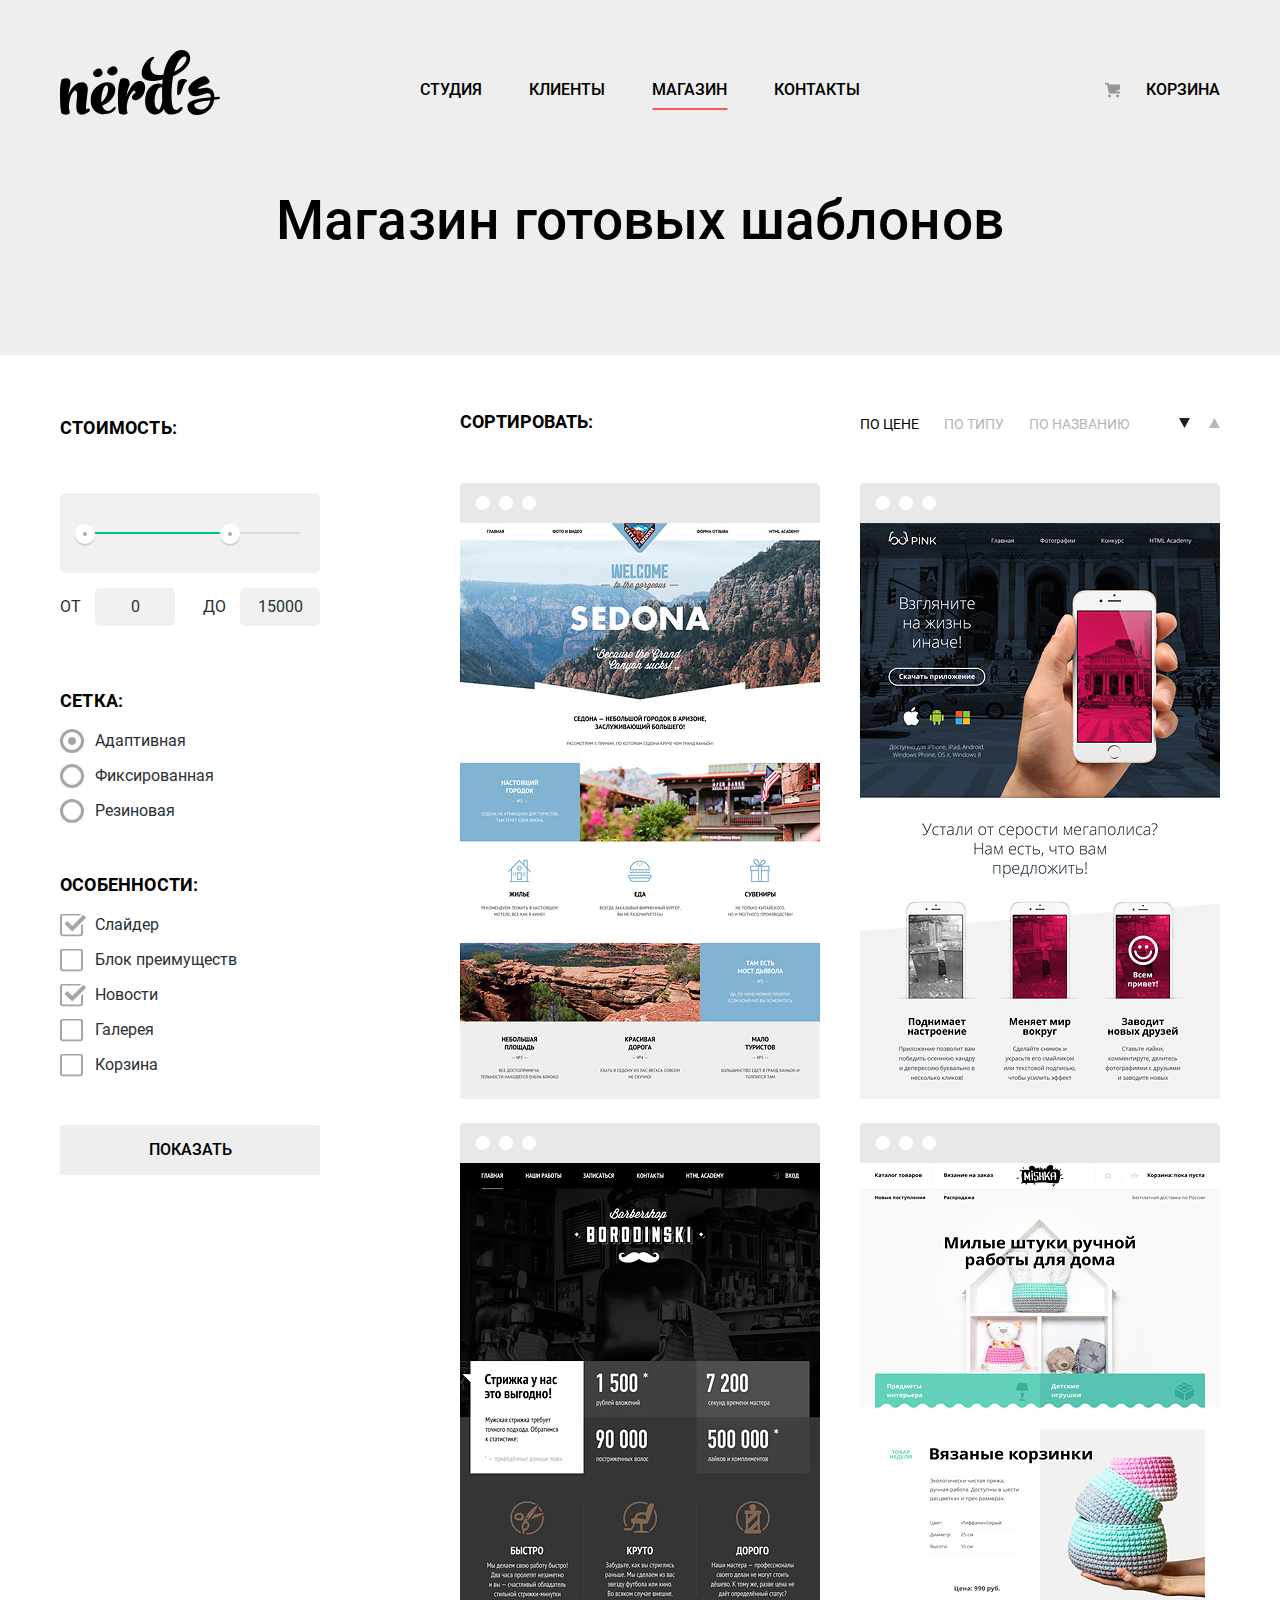
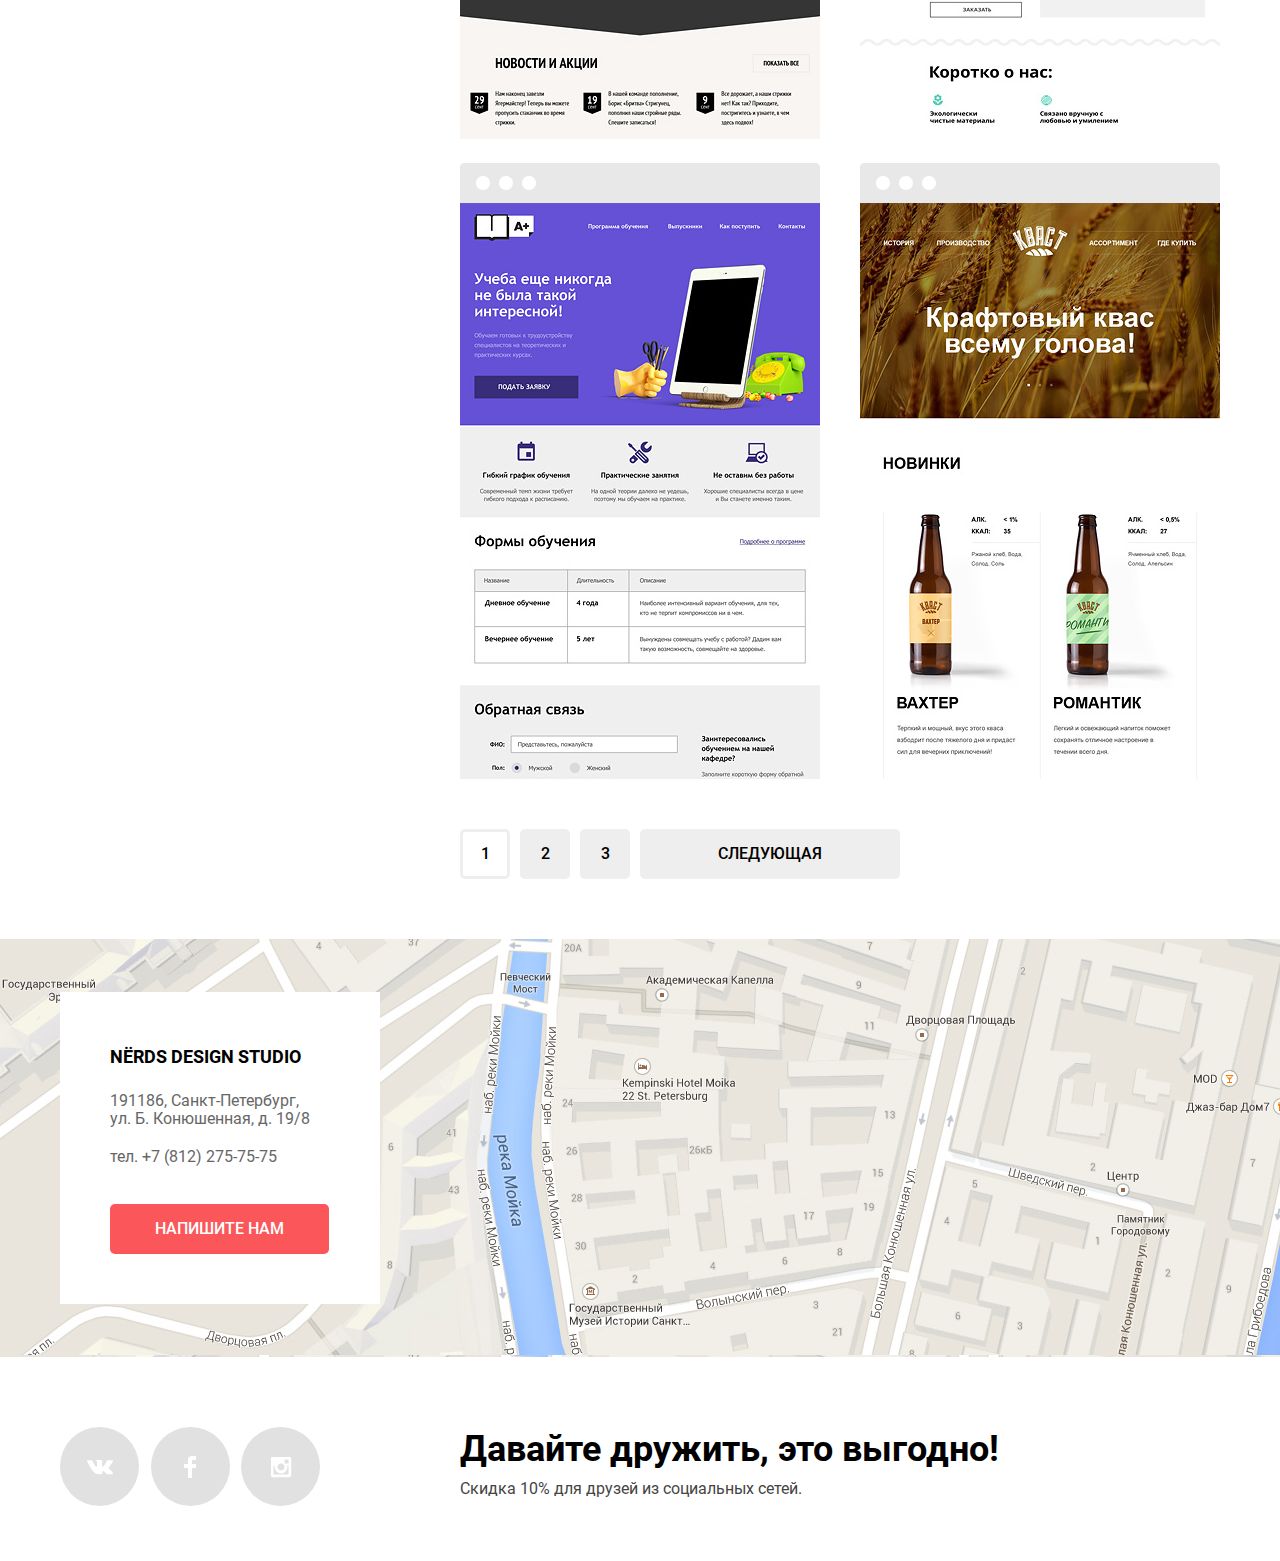
==== commit 269ff783: "Правки первой проверки, все пунткы, кроме Б13 и Д19" ====
--- a/catalog.html
+++ b/catalog.html
@@ -197,17 +197,19 @@
       </section>
     </main>
     <footer class="main-footer">
-      <iframe src="https://www.google.com/maps/embed?pb=!1m18!1m12!1m3!1d1998.6037872533277!2d30.320858716096975!3d59.93871648187614!2m3!1f0!2f0!3f0!3m2!1i1024!2i768!4f13.1!3m3!1m2!1s0x4696310fca145cc1%3A0x42b32648d8238007!2z0JHQvtC70YzRiNCw0Y8g0JrQvtC90Y7RiNC10L3QvdCw0Y8g0YPQuy4sIDE5LzgsINCh0LDQvdC60YIt0J_QtdGC0LXRgNCx0YPRgNCzLCAxOTExODY!5e0!3m2!1sru!2sru!4v1552494220848" width="1200" height="416" style="border:0" allowfullscreen></iframe>
-      <div class="container">
-        <div class="adress-block">
-          <h3>NЁRDS DESIGN STUDIO</h3>
-          <p>191186, Санкт-Петербург,
-            <br>ул. Б. Конюшенная, д. 19/8
-          </p>
-          <p>тел. +7 (812) 275-75-75</p>
-          <a class="button open-popup" href="#">Напишите нам</a>
+      <section class="location">
+        <div class="container">
+          <article class="contacts">
+            <div class>
+              <h3>Nёrds Design Studio</h3>
+              <p>191186, Санкт-Петербург,<br> ул. Б. Конюшенная, д. 19/8</p>
+              <p> тел. +7 (812) 275-75-75</p>
+            </div>
+            <a class="button open-popup" href="feedback.html">Напишите нам</a>
+          </article>
         </div>
-      </div>
+        <iframe src="https://www.google.com/maps/embed?pb=!1m18!1m12!1m3!1d1998.6037872533277!2d30.320858716096975!3d59.93871648187614!2m3!1f0!2f0!3f0!3m2!1i1024!2i768!4f13.1!3m3!1m2!1s0x4696310fca145cc1%3A0x42b32648d8238007!2z0JHQvtC70YzRiNCw0Y8g0JrQvtC90Y7RiNC10L3QvdCw0Y8g0YPQuy4sIDE5LzgsINCh0LDQvdC60YIt0J_QtdGC0LXRgNCx0YPRgNCzLCAxOTExODY!5e0!3m2!1sru!2sru!4v1552494220848"></iframe>
+      </section>
       <div class="social-container">
         <ul class="footer-social">
           <li class="footer-social-item vkontakte">
--- a/css/styles.css
+++ b/css/styles.css
@@ -875,60 +875,62 @@
   font-size: 0;
 }
 
+.location {
+  position: relative;
+
+  box-sizing: border-box;
+  min-height: 415px;
+  margin-bottom: 70px;
+  padding: 53px 0;  background-image: url("../img/content/map.jpg");
+  background-color: rgb(233, 229, 220);
+}
+
+.location .container {
+  width: 1200px;
+  margin: 0 auto;
+  padding: 0 20px;
+
+}
+
+.location .contacts {
+  position: relative;
+  z-index: 1;
+
+  box-sizing: border-box;
+  width: 320px;
+  padding: 50px;
+
+  background-color: rgb(255, 255, 255);
+}
+
+.location iframe {
+  position: absolute;
+  top: 0;
+  left: 0;
+
+  width: 100%;
+  height: 100%;
+
+  border: none;
+}
+
 .main-footer {
-  min-height: 416px;
-}
-
-.main-footer .container {
-  position: relative;
-
-  display: block;
-  width: 1200px;
-  height: 416px;
-  min-height: 416px;
-  margin: 0 auto;
-  margin-bottom: 68px;
-  padding: 0;
-
-  background-color: rgb(233, 229, 220);
-  background-image: url("../img/content/map.jpg");
-}
-
-.main-footer iframe {
-  z-index: 1;
-
-  width: 100%;
-  height: 416px;
-
-  positioN: absolute;
-}
-
-.adress-block {
-  position: absolute;
-  top: 50px;
-  left: 20px;
-  z-index: 2;
-
-  -webkit-box-sizing: border-box;
-          box-sizing: border-box;
-  width: 320px;
-  min-height: 310px;
-  padding: 50px;
-
-  background-color: rgb(255, 255, 255);
-}
-
-.adress-block h3 {
-  margin: 0;
-  margin-bottom: 25px;
+
+}
+
+
+.location h3 {
+  margin: 0;
+  margin-bottom: 20px;
   padding: 0;
 
   font-weight: 700;
   font-size: 18px;
   line-height: 30px;
-}
-
-.adress-block p {
+  text-transform: uppercase;
+}
+
+.location p {
   margin: 0;
   margin-bottom: 20px;
   padding: 0;
@@ -939,13 +941,13 @@
   color: rgb(102, 102, 102);
 }
 
-.adress-block .button {
+.location .button {
   -webkit-box-sizing: border-box;
           box-sizing: border-box;
   width: 219px;
   margin: 0;
-  margin-top: 15px;
-  padding: 17px 0;
+  margin-top: 18px;
+  padding: 16px 0;
 }
 
 .social-container {
@@ -956,10 +958,11 @@
   -webkit-box-direction: normal;
   -ms-flex-direction: row;
       flex-direction: row;
-  width: 1160px;
+  width: 1200px;
   margin: 0 auto;
   margin-bottom: 45px;
   padding: 0 20px;
+  box-sizing: border-box;
 }
 
 .footer-social {
@@ -1086,7 +1089,7 @@
 .footer-slogan b {
   display: block;
   margin-bottom: 7px;
-  padding-top: 7px;
+padding-top: 4px;
 
   font-weight: 700;
   font-size: 36px;
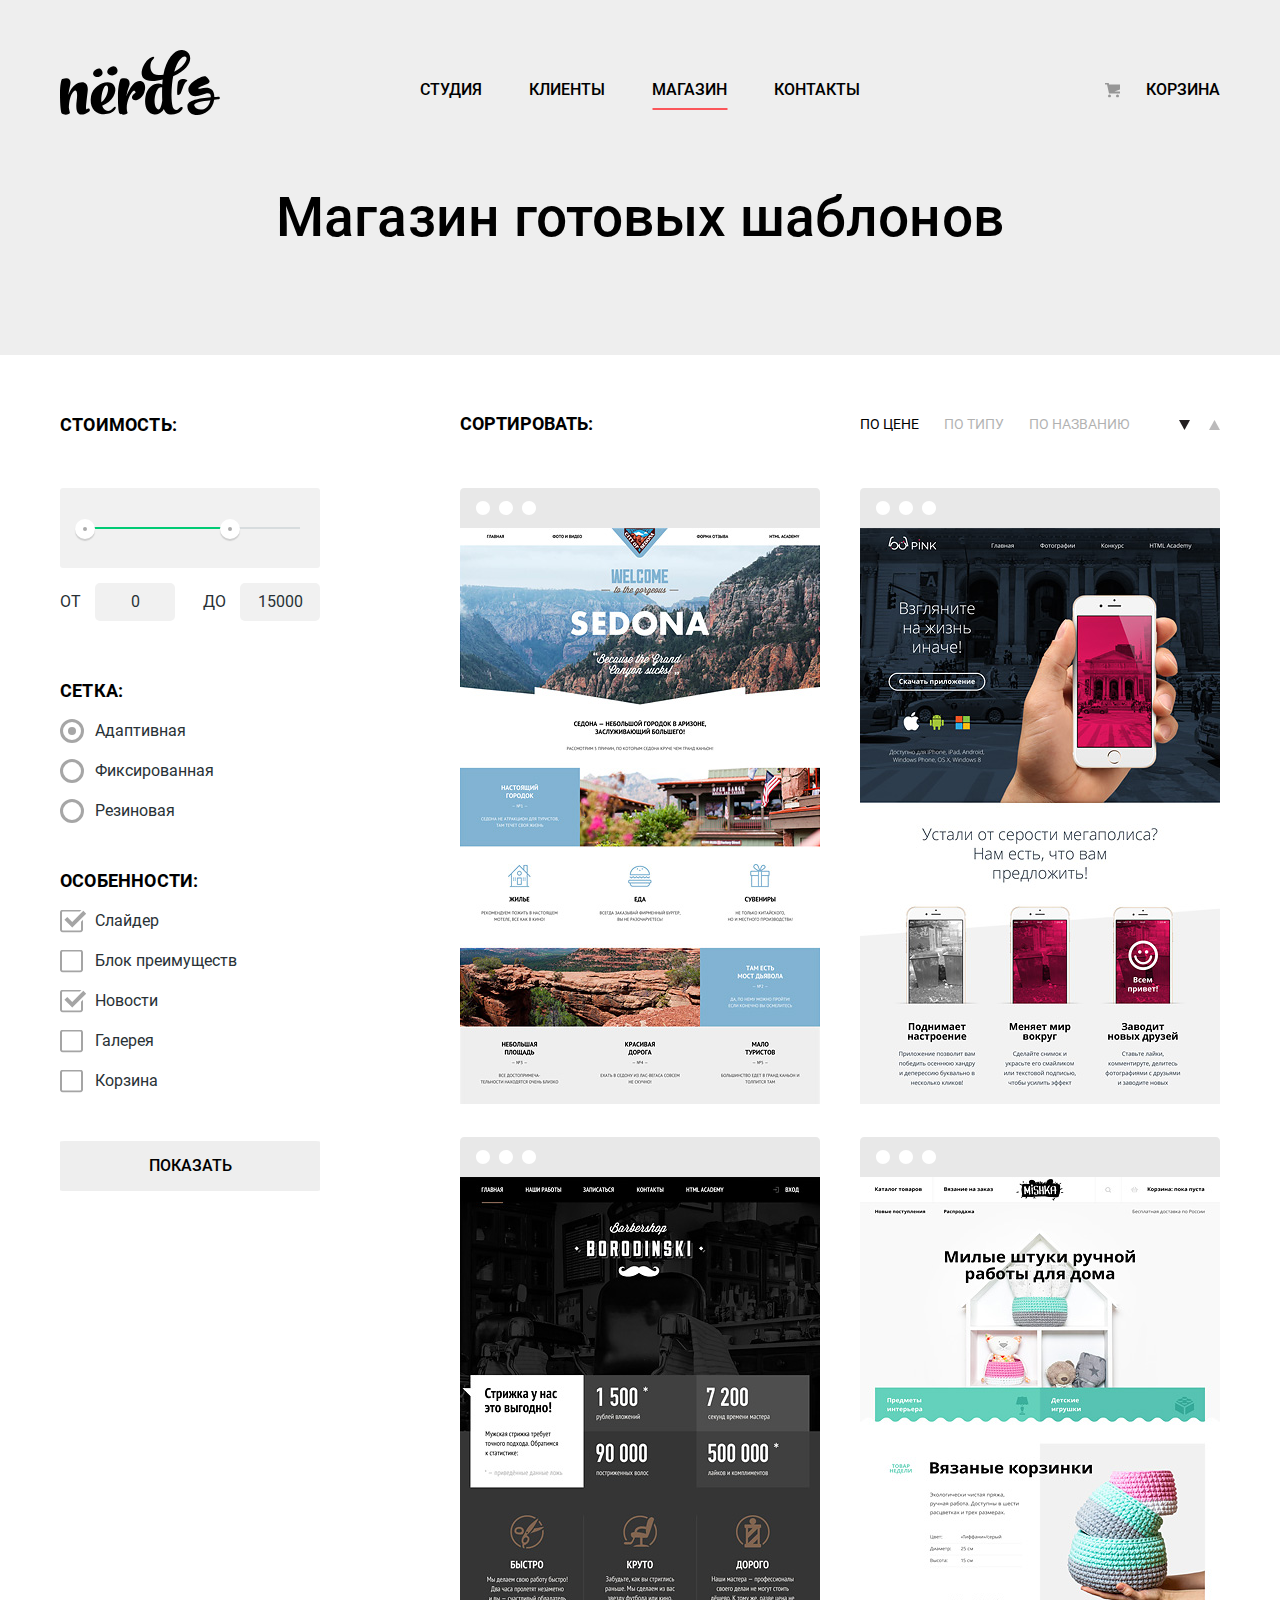
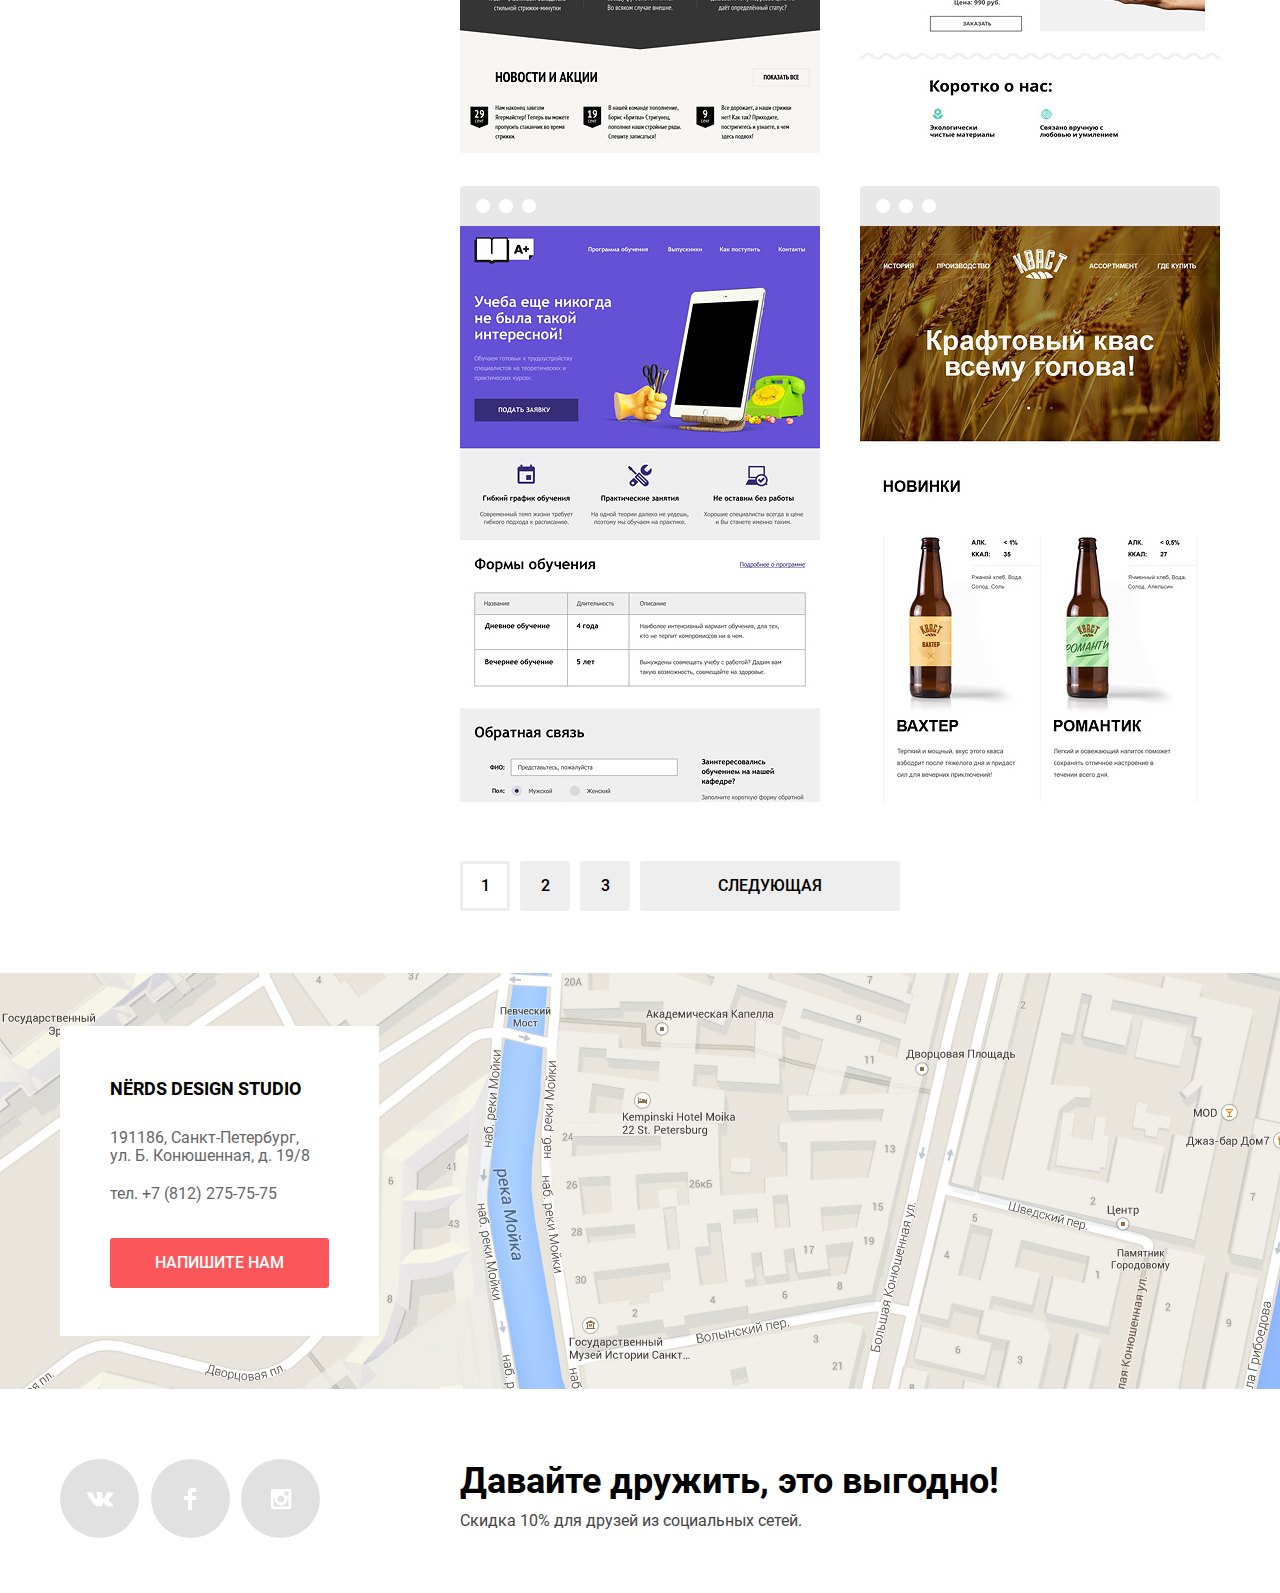
==== commit e2487583: "Все исправления первой попытки" ====
--- a/catalog.html
+++ b/catalog.html
@@ -108,7 +108,7 @@
         </section>
         <ul class="catalog-list">
           <li class="catalog-item">
-            <a href="sedona.html">
+            <a class="item" href="sedona.html">
               <img class="catalog-item-image" src="img/content/img-sedona.jpg" alt="Sedona" width="360" height="576">
             </a>
             <div class="hidden info">
@@ -116,11 +116,11 @@
                 <a href="sedona.html">Sedona</a>
               </h3>
               <b>Информационный  сайт для туристов</b>
-              <a class="button" href="cart.html">9900 Руб.</a>
-            </div>
-          </li>
-          <li class="catalog-item">
-            <a href="pink-app.html">
+              <a class="button" href="cart.html">9 900 Руб.</a>
+            </div>
+          </li>
+          <li class="catalog-item">
+            <a class="item" href="pink-app.html">
               <img class="catalog-item-image" src="img/content/img-pink.jpg" alt="Pink app" width="360" height="576">
             </a>
             <div class="hidden info">
@@ -128,23 +128,23 @@
                 <a href="pink-app.html">Pink app</a>
               </h3>
               <b>Продуктовый лендинг приложения для iOS и Android</b>
-              <a class="button" href="cart.html">9900 Руб.</a>
-            </div>
-          </li>
-          <li class="catalog-item">
-            <a href="barbershop-borodinsky.html">
+              <a class="button" href="cart.html">9 900 Руб.</a>
+            </div>
+          </li>
+          <li class="catalog-item">
+            <a class="item" href="barbershop-borodinsky.html">
               <img class="catalog-item-image" src="img/content/img-barbershop.jpg" alt="Barbershop Borodinskiy" width="360" height="576">
             </a>
             <div class="hidden info">
               <h3 class="project-name">
                 <a href="barbershop-borodinsky.html">Barbershop</a>
               </h3>
-              <b>Сайт салона красоты.Для мужчин, да.</b>
-              <a class="button" href="cart.html">9900 Руб.</a>
-            </div>
-          </li>
-          <li class="catalog-item">
-            <a href="mishka-store.html">
+              <b>Сайт салона красоты. Для мужчин, да.</b>
+              <a class="button" href="cart.html">9 900 Руб.</a>
+            </div>
+          </li>
+          <li class="catalog-item">
+            <a class="item" href="mishka-store.html">
               <img class="catalog-item-image" src="img/content/img-mishka.jpg" alt="Mishka" width="360" height="576">
             </a>
             <div class="hidden info">
@@ -152,11 +152,11 @@
                 <a href="mishka-store.html">Mishka</a>
               </h3>
               <b>Интернет-магазин вязаных игрушек</b>
-              <a class="button" href="cart.html">9900 Руб.</a>
-            </div>
-          </li>
-          <li class="catalog-item">
-            <a href="a-plus.html">
+              <a class="button" href="cart.html">9 900 Руб.</a>
+            </div>
+          </li>
+          <li class="catalog-item">
+            <a class="item" href="a-plus.html">
               <img class="catalog-item-image" src="img/content/img-aplus.jpg" alt="A Plus" width="360" height="576">
             </a>
             <div class="hidden info">
@@ -164,11 +164,11 @@
                 <a href="a-plus.html">A Plus</a>
               </h3>
               <b>Лендинг курсов повышения квалификации</b>
-              <a class="button" href="cart.html">9900 Руб.</a>
-            </div>
-          </li>
-          <li class="catalog-item">
-            <a href="kvast.html">
+              <a class="button" href="cart.html">9 900 Руб.</a>
+            </div>
+          </li>
+          <li class="catalog-item">
+            <a class="item" href="kvast.html">
               <img class="catalog-item-image" src="img/content/img-kvast.jpg" alt="Kvast" width="360" height="576">
             </a>
             <div class="hidden info">
@@ -176,7 +176,7 @@
                 <a href="kvast.html">Кваст</a>
               </h3>
               <b>Промо-сайт производителя крафтового кваса</b>
-              <a class="button" href="cart.html">9900 Руб.</a>
+              <a class="button" href="cart.html">9 900 Руб.</a>
             </div>
           </li>
         </ul>
@@ -198,6 +198,7 @@
     </main>
     <footer class="main-footer">
       <section class="location">
+        <h2 class="visually-hidden">Где мы находимся</h2>
         <div class="container">
           <article class="contacts">
             <div class>
--- a/css/styles.css
+++ b/css/styles.css
@@ -113,6 +113,7 @@
 }
 
 body {
+  min-width: 1200px;
   margin: 0;
   padding: 0;
 
@@ -159,7 +160,7 @@
   word-wrap: break-word;
 
   background-color: rgb(251, 86, 90);
-  border-radius: 5px;
+  border-radius: 3px;
 }
 
 .button:hover,
@@ -378,7 +379,7 @@
   -webkit-box-pack: justify;
   -ms-flex-pack: justify;
   justify-content: space-between;
-  width: 90px;
+  width: 88px;
   height: 18px;
 }
 
@@ -473,7 +474,7 @@
 .slider-item.second::after {
   content: "";
   position: absolute;
-  right: 30px;
+  right: -35px;
   bottom: -80px;
   z-index: 1;
 
@@ -487,7 +488,7 @@
 .slider-item.third::after {
   content: "";
   position: absolute;
-  right: 30px;
+  right: 0;
   bottom: -80px;
   z-index: 1;
 
@@ -881,15 +882,16 @@
   box-sizing: border-box;
   min-height: 415px;
   margin-bottom: 70px;
-  padding: 53px 0;  background-image: url("../img/content/map.jpg");
+  padding: 53px 0;
+
   background-color: rgb(233, 229, 220);
+  background-image: url("../img/content/map.jpg");
 }
 
 .location .container {
   width: 1200px;
   margin: 0 auto;
   padding: 0 20px;
-
 }
 
 .location .contacts {
@@ -897,8 +899,9 @@
   z-index: 1;
 
   box-sizing: border-box;
-  width: 320px;
-  padding: 50px;
+  width: 319px;
+  min-height: 308px;
+  padding: 48px 50px;
 
   background-color: rgb(255, 255, 255);
 }
@@ -914,14 +917,9 @@
   border: none;
 }
 
-.main-footer {
-
-}
-
-
 .location h3 {
   margin: 0;
-  margin-bottom: 20px;
+  margin-bottom: 25px;
   padding: 0;
 
   font-weight: 700;
@@ -946,7 +944,7 @@
           box-sizing: border-box;
   width: 219px;
   margin: 0;
-  margin-top: 18px;
+  margin-top: 15px;
   padding: 16px 0;
 }
 
@@ -958,11 +956,11 @@
   -webkit-box-direction: normal;
   -ms-flex-direction: row;
       flex-direction: row;
+  box-sizing: border-box;
   width: 1200px;
   margin: 0 auto;
   margin-bottom: 45px;
   padding: 0 20px;
-  box-sizing: border-box;
 }
 
 .footer-social {
@@ -1089,7 +1087,7 @@
 .footer-slogan b {
   display: block;
   margin-bottom: 7px;
-padding-top: 4px;
+  padding-top: 4px;
 
   font-weight: 700;
   font-size: 36px;
@@ -1109,7 +1107,7 @@
   width: 100%;
   margin: 0;
   padding: 0;
-  padding-top: 78px;
+  padding-top: 75px;
 
   font-weight: 500;
   font-size: 55px;
@@ -1142,8 +1140,9 @@
   justify-content: space-between;
   padding: 0 20px;
 }
+
 .catalog .main-header {
-  margin-bottom: 58px;
+  margin-bottom: 55px;
 }
 
 .container aside {
@@ -1165,15 +1164,15 @@
 }
 
 .field-range {
-  margin-bottom: 60px;
+  margin-bottom: 55px;
 }
 
 .field-radio {
-  margin-bottom: 34px;
+  margin-bottom: 25px;
 }
 
 .field-check {
-  margin-bottom: 35px;
+  margin-bottom: 30px;
 }
 
 fieldset legend {
@@ -1191,7 +1190,7 @@
   position: relative;
 
   display: block;
-  margin-bottom: 15px;
+  margin-bottom: 20px;
   padding-left: 35px;
 
   font-weight: 400;
@@ -1202,7 +1201,7 @@
 
 .range-filter {
   width: 260px;
-  margin-top: 35px;
+  margin-top: 33px;
 }
 
 .range-controls {
@@ -1215,7 +1214,7 @@
   padding-left: 20px;
 
   background-color: rgb(241, 241, 241);
-  border-radius: 5px;
+  border-radius: 3px;
 }
 
 .range-controls .scale {
@@ -1434,7 +1433,8 @@
   -webkit-box-direction: normal;
   -ms-flex-direction: row;
       flex-direction: row;
-  margin-bottom: 50px;
+  margin-bottom: 55px;
+  padding-top: 5px;
 }
 
 .sortings ul {
@@ -1493,7 +1493,6 @@
   display: -webkit-inline-box;
   display: -ms-inline-flexbox;
   display: inline-flex;
-  padding-top: 2px;
 }
 
 .sort-type li:not(:last-of-type) {
@@ -1567,8 +1566,15 @@
 
   max-width: 360px;
   max-height: 576px;
-  margin-bottom: 24px;
+  margin-bottom: 33px;
   padding-top: 40px;
+
+  border-radius: 5px;
+}
+
+.catalog-item .item {
+  display: block;
+  height: 576px;
 }
 
 .catalog-item:not(:nth-of-type(2n)) {
@@ -1577,7 +1583,7 @@
 
 .catalog-item .info {
   position: absolute;
-  bottom: 10px;
+  bottom: 0;
   z-index: 2;
 
   display: -webkit-box;
@@ -1587,17 +1593,29 @@
   -webkit-box-direction: normal;
   -ms-flex-direction: column;
       flex-direction: column;
+  justify-content: flex-start;
   -webkit-box-align: center;
   -ms-flex-align: center;
   align-items: center;
   -webkit-box-sizing: border-box;
           box-sizing: border-box;
+          box-sizing: border-box;
   width: 100%;
-  min-height: 230px;
-  max-height: 575px;
-  padding-bottom: 40px;
+  min-height: 231px;
+  max-height: 576px;
+  padding-top: 26px;
+  padding-bottom: 35px;
 
   background-color: rgb(238, 238, 238);
+}
+
+.catalog-item:nth-of-type(3) .info,
+.catalog-item:nth-of-type(4) .info {
+  bottom: -5px;
+}
+
+.catalog-item .hidden {
+  display: none;
 }
 
 .catalog-item:before {
@@ -1614,14 +1632,19 @@
 }
 
 .catalog-item h3 {
-  margin: 0;
-  margin-bottom: 18px;
-  padding: 0;
-  padding-top: 30px;
+  display: flex;
+  justify-content: center;
+  align-items: center;
+  width: 176px;
+  min-height: 30px;
+  margin: 0;
+  margin-bottom: 15px;
+  padding: 0;
+  overflow: auto;
 
   font-weight: 700;
   font-size: 18px;
-  line-height: 24px;
+  line-height: 30px;
   text-transform: uppercase;
   letter-spacing: 0.001em;
 }
@@ -1636,11 +1659,21 @@
   word-wrap: break-word;
 }
 
+.catalog-item:nth-of-type(2) b {
+  width: 230px;
+}
+
+.catalog-item:nth-of-type(1) b,
+.catalog-item:nth-of-type(3) b,
+.catalog-item:nth-of-type(4) b {
+  width: 180px;
+}
+
 .catalog-item b {
-  width: 200px;
+  width: 215px;
   min-height: 60px;
   max-height: 800px;
-  margin-bottom: 5px;
+  margin-bottom: 6px;
   overflow: auto;
 
   font-weight: 400;
@@ -1659,17 +1692,9 @@
 .catalog-item .button:active {
   color: rgb(255, 255, 255);
 }
+
 .catalog-item:hover {
   box-shadow: 0 6px 15px 0 rgba(0, 0, 0, 0.25);
-}
-
-.catalog-item .hidden {
-  position: absolute;
-  bottom: 0;
-
-  display: none;
-  width: 100%;
-  height: 231px;
 }
 
 .catalog-item:hover .hidden {
@@ -1707,7 +1732,7 @@
   -ms-flex-wrap: wrap;
       flex-wrap: wrap;
   width: 100%;
-  margin-bottom: 40px;
+  margin-bottom: 42px;
 }
 
 .pagination a {
@@ -1752,7 +1777,7 @@
   padding: 0;
 
   background-color: rgb(238, 238, 238);
-  border-radius: 5px;
+  border-radius: 3px;
 }
 
 .pagination-item:last-of-type {
@@ -1848,11 +1873,13 @@
 
 .modal button {
   border: none;
+  cursor: pointer;
 }
 
 .modal .button {
   margin-bottom: 84px;
 }
+
 .modal form {
   display: -webkit-box;
   display: -ms-flexbox;
